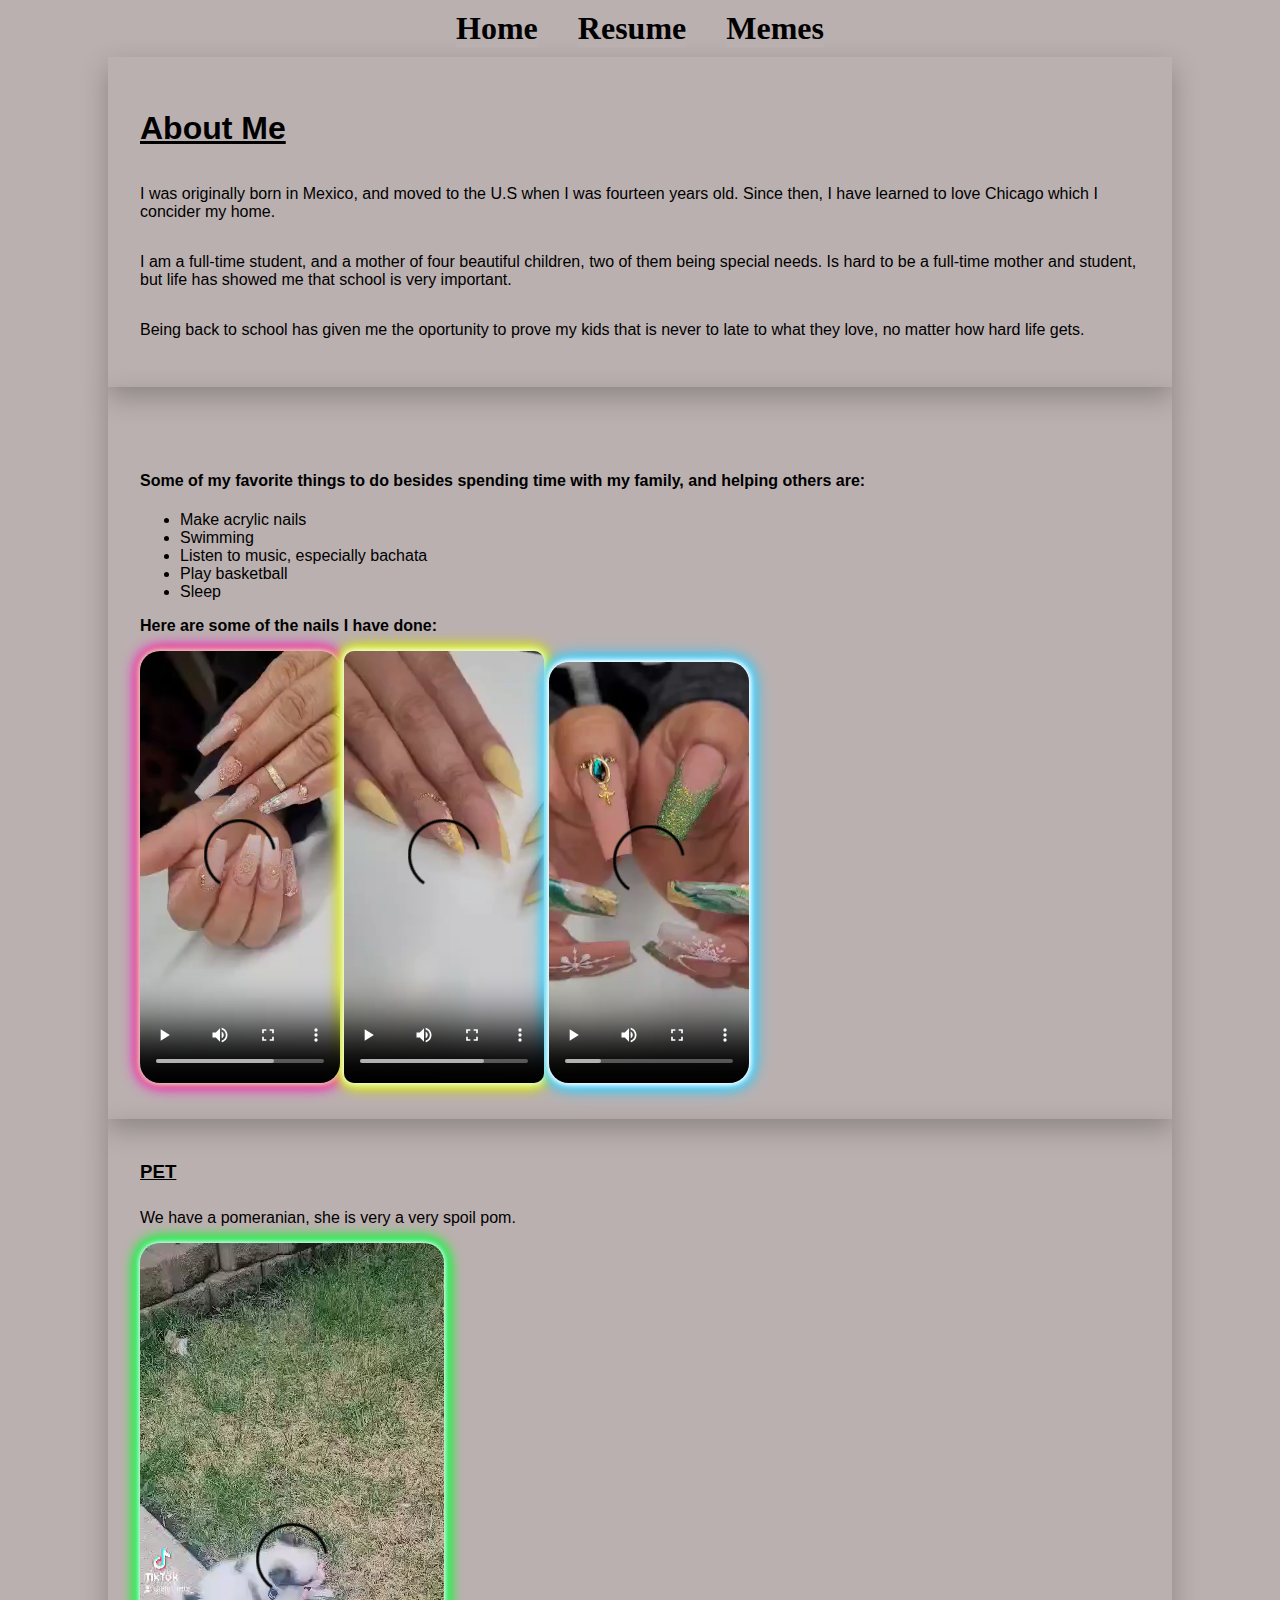
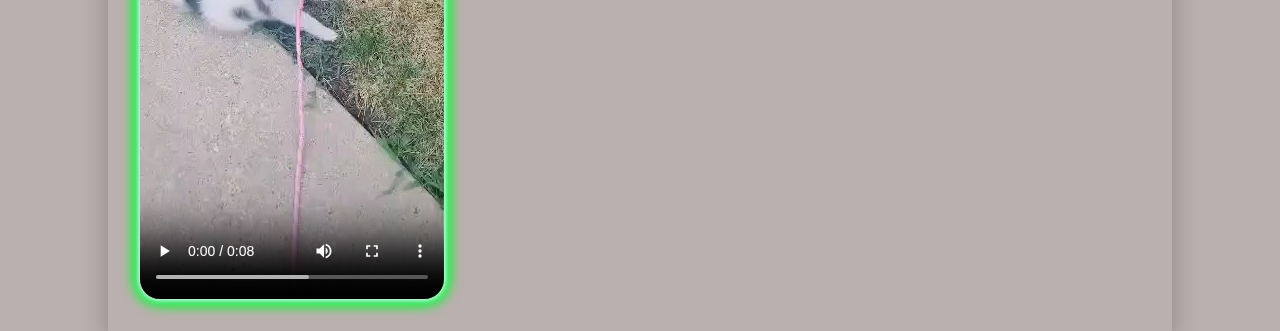
==== index.html @ 802b9800 "formating and adding css style for page1" ====
<!DOCTYPE html>
<html lang="en">
  <head>
    <meta charset="UTF-8">
    <title>project2</title>
    <link rel="stylesheet" href="css/style.css">
    <link rel="stylesheet" type="text/css" href="css/normalize.css">
    <link href="https://fonts.googleapis.com/css2?family=Crimson+Text&family=Dosis:wght@400;700&family=Fondamento&display=swap" rel="stylesheet">
  </head>
  <body>
    <header>
      <nav id="top-navbar">
        <div id="navbar-container">
          <ul>
            <li><a href="index.html">Home</a></li>
            <li><a href="resume.html">Resume</a></li>
            <li><a href="memes.html">Memes</a></li>
          </ul>
        </div>
      </nav>
    </header>
    <section>
      <div class="me-container">
        <h1><u>About Me</u></h1>
        <p>I was originally born in Mexico, and moved to the U.S when I was
          fourteen years old. Since then, I have learned to love Chicago which I
          concider my home.
        </p>
        <p>I am a full-time student, and a mother of four beautiful children, two
          of them being special needs. Is hard to be a full-time mother and
          student, but life has showed me that school is very important.
        </p>
        <p>Being back to school has given me the oportunity to prove my kids that
          is never to late to what they love, no matter how hard life gets.
        </p>
      </div>
      <div class="vid-container">
        <div class="text-container">
          <h4>Some of my favorite things to do besides spending time with my family, and helping others are:</h4>
          <ul>
            <li>Make acrylic nails</li>
            <li>Swimming</li>
            <li>Listen to music, especially bachata</li>
            <li>Play basketball</li>
            <li>Sleep</li>
          </ul>
          <p><strong>Here are some of the nails I have done:</strong></p>
        </div>
        <div class="video-container">
          <video controls class="glow-border1">
            <source src="media/marryme.mp4" type="video/mp4">
          </video>
          <video controls class="glow-border2">
            <source src="media/promise.mp4" type="video/mp4">
          </video>
          <video controls class="glow-border3">
            <source src="media/pensaba.mp4" type="video/mp4">
          </video>
        </div>
      </div>
    </section >
    <section>
      <div  class="pet-container">
        <h3><u>PET</u></h3>
        <p>We have a pomeranian, she is very a very spoil pom.</p>
        <video controls class="glow-border4">
          <source src="media/mimi.mp4" type="video/mp4">
        </video>
      </div>
    </section>
  </body>
</html>
---- css/style.css ----
/*All pages*/
@keyframes animate {
	33% {
		color: cyan;
	}
}
body {
  background: #bbb0b0;
}

h1, h2, h3, p{
  font-family: Arial, Helvetica, sans-serif;
}

h3{
  margin: 10px 0;
}

strong{
  font-weight: 900;
}
#top-navbar {
  font-family: 'Jazz LET, fantasy';
  font-size: 2em;
	font-weight: bolder;
  background-color: #bbb0b0;
  overflow: hidden;
  width: 100%;
}
#navbar-container {
  float: left;
  width: 100%;
  position: relative;
	color: black;
}
#top-navbar ul {
  list-style-type: none;
  margin: 0;
  padding: 0;
  position: relative;
  left: 50%;
  float: left;
}
#top-navbar ul li {
  float: left;
  position: relative;
  right: 50%;
  display: block;
}
#top-navbar ul li a{
  display: block;
  padding: 10px 20px;
  color: #000000;
  text-decoration: none;
}
#top-navbar ul li a{
  text-decoration: underline;
  text-decoration-color: #bbb0b0;
  text-decoration-thickness: 5px;
}
#top-navbar li a:hover{
	padding: 14px 16px;
	text-decoration-color: cyan;
	box-shadow: 5px 5px 10px 5px rgb(241, 161, 173) inset;
	margin-left: auto;
  margin-right: auto;
	animation-name: animate;
	animation-duration: 5s;
	animation-direction: alternate;
	animation-iteration-count: infinite;
}
/*1st page*/
.me-container {
  display: flex;
  justify-content: space-between;
  align-items: center;
  margin: 0 auto;
  max-width: 400px;
}
.me-container video {
  max-width: 20%;
  height: fit-content;
}
.me-container {
  display: grid;
  grid-area: auto;
  grid-column-gap: 10px;
  max-width: 1000px;
  margin: 0 auto;
  box-shadow: rgb(0 0 0 / 25%) 0px 10px 25px;
  width: 100%;
  padding: 2em;
  height: fit-content;
}
.glow-border1 {
	justify-content: space-between;
	animation: animate 20s linear infinite;
	border-radius: 20px;
	z-index: 140;
  box-shadow: 0 0 5px #e9c7dd, 0 0 7px #e8dce8, 0 0 9px #ee8337, 0 0 11px #f62525, 0 0 13px #ea5dec, 0 0 15px #b805ff, 0 0 17px #ff338b, 0 0 19px #f178d7;
}
.glow-border2 {
	justify-content: space-between;
	animation: animate 20s linear infinite;
	border-radius: 10px;
	z-index: 40;
  box-shadow: 0 0 5px #fff, 0 0 7px #e9f4a8, 0 0 9px #d4f34b, 0 0 11px #ccf572, 0 0 13px #f0ff4b, 0 0 15px #e0e31d, 0 0 17px #c1c419, 0 0 19px #c9d001;
}
.glow-border3 {
	justify-content: space-between;
	animation: animate 20s linear infinite;
	border-radius: 20px;
	z-index: 140;
  box-shadow: 0 0 5px #fff, 0 0 7px #fff, 0 0 9px #fff, 0 0 11px #33ccff, 0 0 25px #33ccff, 0 0 13px #33ccff, 0 0 15px #33ccff, 0 0 17px #33ccff;
}
.heading-container {
  position: absolute;
  top: 0;
  left: 0;
  width: 100%;
  text-align: center;
  z-index: 10;
  padding: 1em;
}
.vid-container video {
  max-width: 20%;
  height: fit-content;
}
.vid-container {
  position: relative;
  display: grid;
  grid-area: auto;
  grid-column-gap: 10px;
  max-width: 1000px;
  margin: 0 auto;
  box-shadow: rgb(0 0 0 / 25%) 0px 10px 25px;
  width: 100%;
  padding: 4em 2em 2em 2em;
  height: fit-content;
}

.video-container video:nth-child(1) {
  grid-column: 1 / span 1;
}

.video-container video:nth-child(2) {
  grid-column: 1 / span 1;
}

.video-container video:nth-child(3) {
  grid-column: 1 / span 1;
}
.glow-border4 {
	animation: animate 20s linear infinite;
	border-radius: 20px;
	z-index: 140;
  box-shadow: 0 0 5px #fff, 0 0 7px #a2f1ce, 0 0 9px #57f29f, 0 0 11px #1bd46b, 0 0 13px #1af63b, 0 0 15px #20f81c, 0 0 17px #1af625, 0 0 19px #01fc38;
}
.pet-container2 {
  display: flex;
  justify-content: space-between;
  align-items: center;
  margin: 0 auto;
  max-width: 400px;
}
.pet-container2 video {
  max-width: 20%;
  height: fit-content;
}
.pet-container {
  display: grid;
  grid-area: auto;
  grid-column-gap: 10px;
  max-width: 1000px;
  margin: 0 auto;
  box-shadow: rgb(0 0 0 / 25%) 0px 10px 25px;
  width: 100%;
  padding: 2em;
  height: fit-content;
}
.pet-container2 video:nth-child(3) {
  grid-column: 1 / span 1;
}


/*2nd page*/
.page2{
	margin: 0px;
	padding: 0px;
	background-image: radial-gradient(#c7c7c7) 25%, #c7c7c7 74%;
	height: 100vh;
	font-family: system-ui;
}
.clearfix{
	clear: both;
}
.main-page2{
	height: 1640px;
	width: 1050px;
	background-color: white;
	box-shadow: 5px 7px 15px 5px #b9b6b6;
	margin: 20px auto;
}
.top-section{
	background-color:#151b29;
	text-align: center;
	padding: 20px;
}
.profile{
	width: 150px;
	border-radius: 50%;
}
.p1{
	color: white;
	font-size: 40px;
	font-weight: bold;
	margin: 0px;
	margin-top: 10px;
}
.p1 span{
	font-weight: 100;
	color: #c7c7c7;
}
.p2{
	font-size: 20px;
	color: #c7c7c7;
	margin: 0px;
	margin-top: 10px;
}
.col-div-4{
	width: 35%;
	float: right;

}
.col-div-8{
	width: 62%;
	float: right;
}
.line{
	border-right: 1px solid #c7c7c7;
  height: 1280px;
  width: 2%;
  margin-top: 30px;
  float:right;
}
.content-box{
	padding: 20px;
}
.head{
	font-size: 20px;
	text-transform: uppercase;
	font-weight: 600;
}
.p3{
	color: #7b7b7b;
	margin-bottom: -5px;
}
.fa{
	color: #151b29;
}
.box{
	margin-right: -20px;
	    margin-bottom: 0px;
}
.box li{
	padding: 5px;
}
.box li span{
	color: #7b7b7b;
}
.p4{
	font-size: 14px;
	color: #7b7b7b;
}
/*3rd page*/
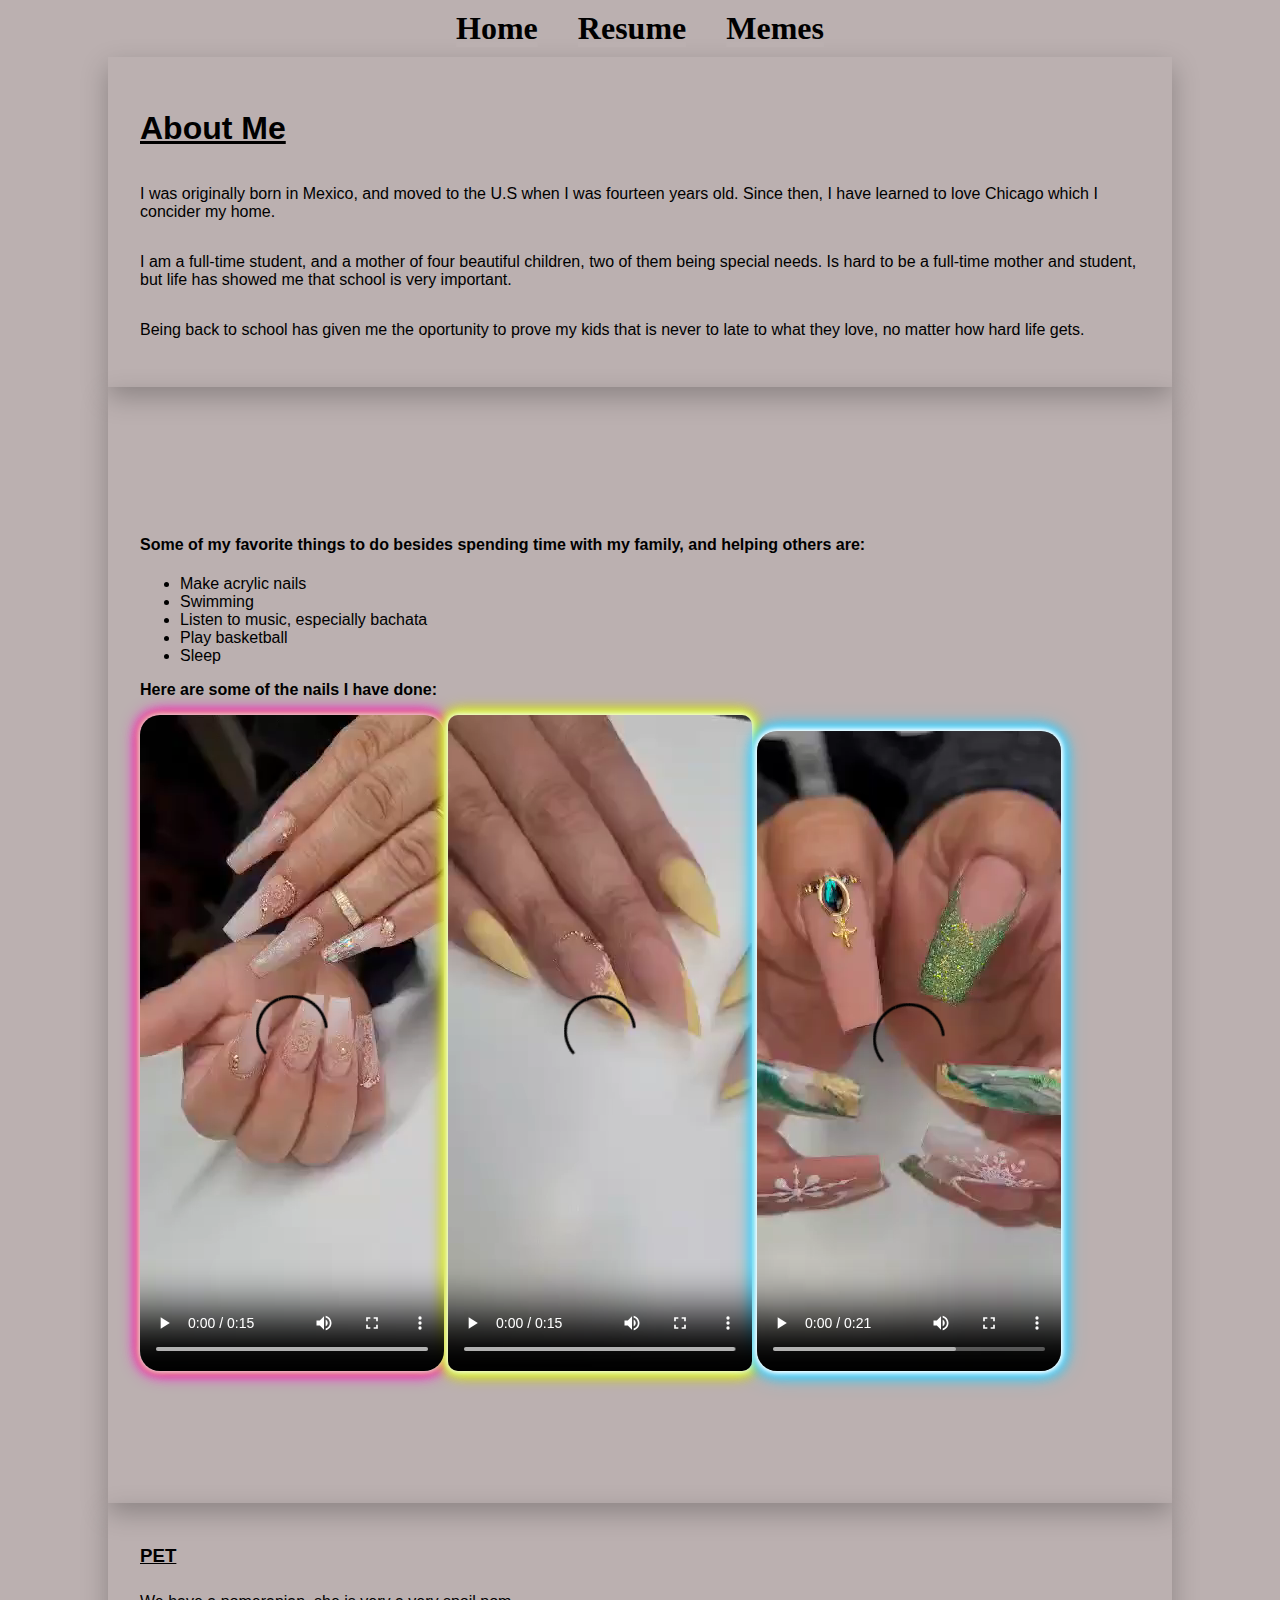
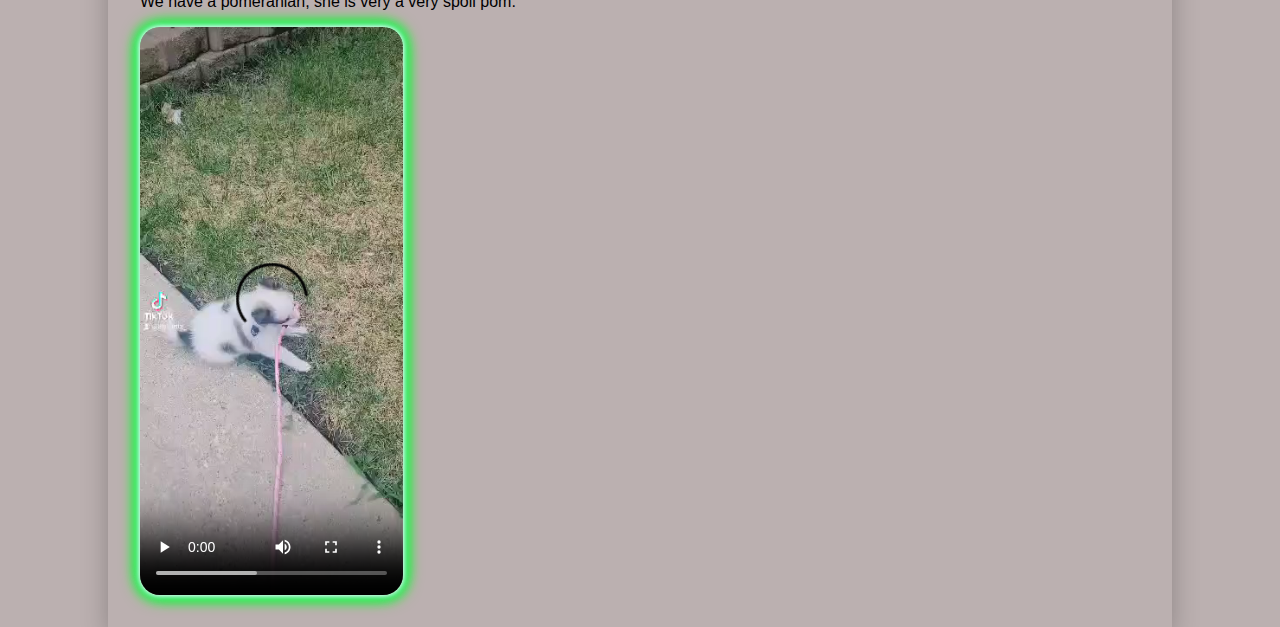
==== commit 595078a9: "adding style for page 1 and 2" ====
--- a/index.html
+++ b/index.html
@@ -35,7 +35,7 @@
         </p>
       </div>
       <div class="vid-container">
-        <div class="text-container">
+        <div class="p">
           <h4>Some of my favorite things to do besides spending time with my family, and helping others are:</h4>
           <ul>
             <li>Make acrylic nails</li>
@@ -48,15 +48,16 @@
         </div>
         <div class="video-container">
           <video controls class="glow-border1">
-            <source src="media/marryme.mp4" type="video/mp4">
+              <source src="media/marryme.mp4" type="video/mp4">
           </video>
           <video controls class="glow-border2">
-            <source src="media/promise.mp4" type="video/mp4">
+              <source src="media/promise.mp4" type="video/mp4">
           </video>
           <video controls class="glow-border3">
             <source src="media/pensaba.mp4" type="video/mp4">
-          </video>
         </div>
+        </video>
+      </div>
       </div>
     </section >
     <section>
--- a/css/style.css
+++ b/css/style.css
@@ -72,7 +72,7 @@
 /*1st page*/
 .me-container {
   display: flex;
-  justify-content: space-between;
+  justify-content: center;
   align-items: center;
   margin: 0 auto;
   max-width: 400px;
@@ -113,16 +113,7 @@
 	z-index: 140;
   box-shadow: 0 0 5px #fff, 0 0 7px #fff, 0 0 9px #fff, 0 0 11px #33ccff, 0 0 25px #33ccff, 0 0 13px #33ccff, 0 0 15px #33ccff, 0 0 17px #33ccff;
 }
-.heading-container {
-  position: absolute;
-  top: 0;
-  left: 0;
-  width: 100%;
-  text-align: center;
-  z-index: 10;
-  padding: 1em;
-}
-.vid-container video {
+.vid-container > video {
   max-width: 20%;
   height: fit-content;
 }
@@ -135,20 +126,12 @@
   margin: 0 auto;
   box-shadow: rgb(0 0 0 / 25%) 0px 10px 25px;
   width: 100%;
-  padding: 4em 2em 2em 2em;
-  height: fit-content;
-}
-
-.video-container video:nth-child(1) {
-  grid-column: 1 / span 1;
-}
-
-.video-container video:nth-child(2) {
-  grid-column: 1 / span 1;
-}
-
-.video-container video:nth-child(3) {
-  grid-column: 1 / span 1;
+  padding: 8em 2em 8em 2em;
+  height: fit-content;
+}
+.vid-container > article {
+  border: 1px solid #ccc;
+  box-shadow: 2px 2px 6px 0px  rgba(0,0,0,3.3);
 }
 .glow-border4 {
 	animation: animate 20s linear infinite;
@@ -156,15 +139,15 @@
 	z-index: 140;
   box-shadow: 0 0 5px #fff, 0 0 7px #a2f1ce, 0 0 9px #57f29f, 0 0 11px #1bd46b, 0 0 13px #1af63b, 0 0 15px #20f81c, 0 0 17px #1af625, 0 0 19px #01fc38;
 }
-.pet-container2 {
+.pet-container {
   display: flex;
   justify-content: space-between;
   align-items: center;
   margin: 0 auto;
   max-width: 400px;
 }
-.pet-container2 video {
-  max-width: 20%;
+.pet-container video {
+  max-width: 70%;
   height: fit-content;
 }
 .pet-container {
@@ -178,11 +161,9 @@
   padding: 2em;
   height: fit-content;
 }
-.pet-container2 video:nth-child(3) {
+.pet-container video:nth-child(3) {
   grid-column: 1 / span 1;
 }
-
-
 /*2nd page*/
 .page2{
 	margin: 0px;
@@ -260,7 +241,7 @@
 }
 .box{
 	margin-right: -20px;
-	    margin-bottom: 0px;
+	margin-bottom: 0px;
 }
 .box li{
 	padding: 5px;
@@ -273,3 +254,42 @@
 	color: #7b7b7b;
 }
 /*3rd page*/
+.intro{
+  display:  block;
+  justify-content: center;
+  text-align: center;
+  font-family: 'Lexend Deca', sans-serif;
+  font-size: 2.0vw; 
+  text-shadow: 2px 2px 4px rgba(236, 121, 238, 0.75);
+}
+.container {
+  display: grid;
+  grid-template-columns: 1fr 1fr 1fr;
+  grid-gap: 10px;
+  align-items: stretch;
+  background-color: #ffcccf;
+  width: 90%;
+  margin: 0 auto;
+ font-family: 'Viga', sans-serif; 
+}
+.container > article {
+  border: 1px solid #fa6fbb;
+  box-shadow: 2px 2px 6px 0px  rgba(0,0,0,3.3);
+}
+.h3 {
+  padding: 10px;
+  margin: 0 -5px;
+  justify-content: center;
+  text-align: center;
+}
+.h3 > article img{
+  max-width: 100%;
+}
+.h3 > img:hover{
+  transform: scale(1.1);
+}
+.h3 .p {
+  padding: 0 20px 20px;
+  border-right: 5px solid black;
+  border-left: 5px solid black;
+}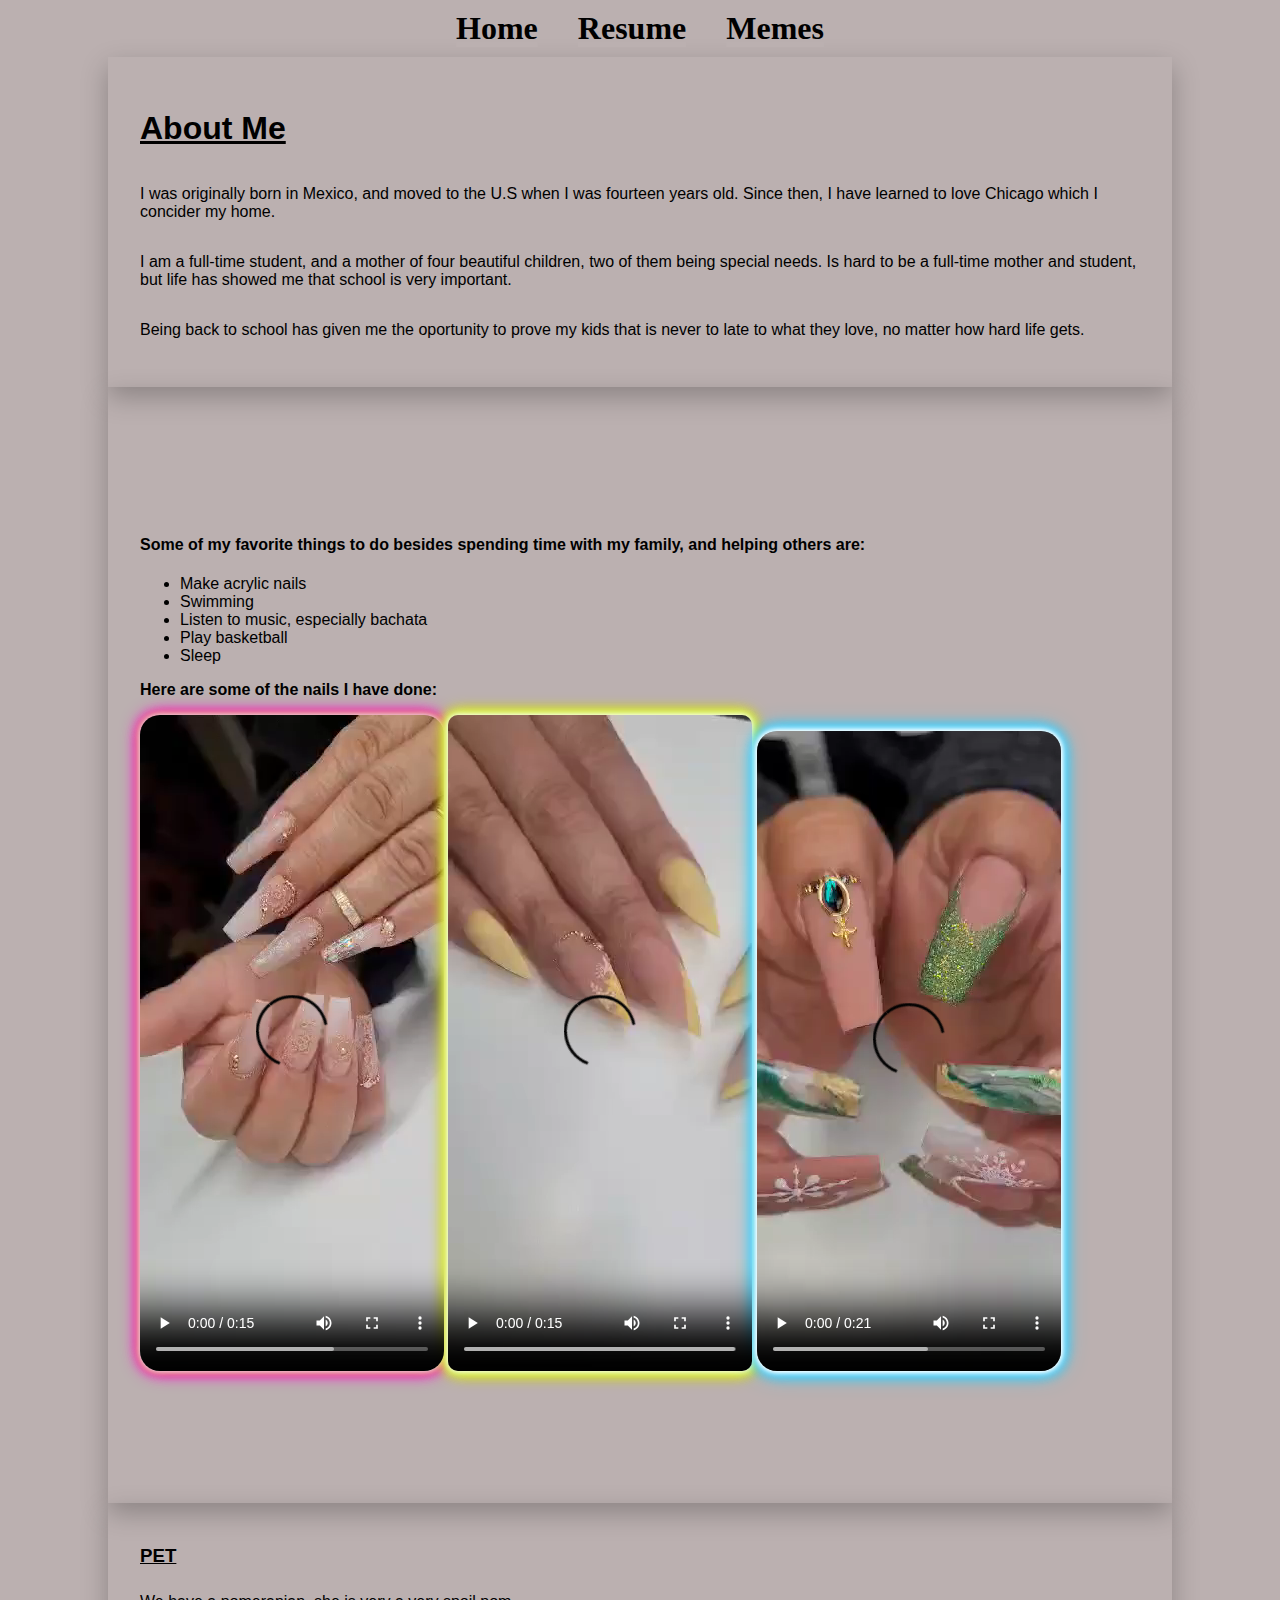
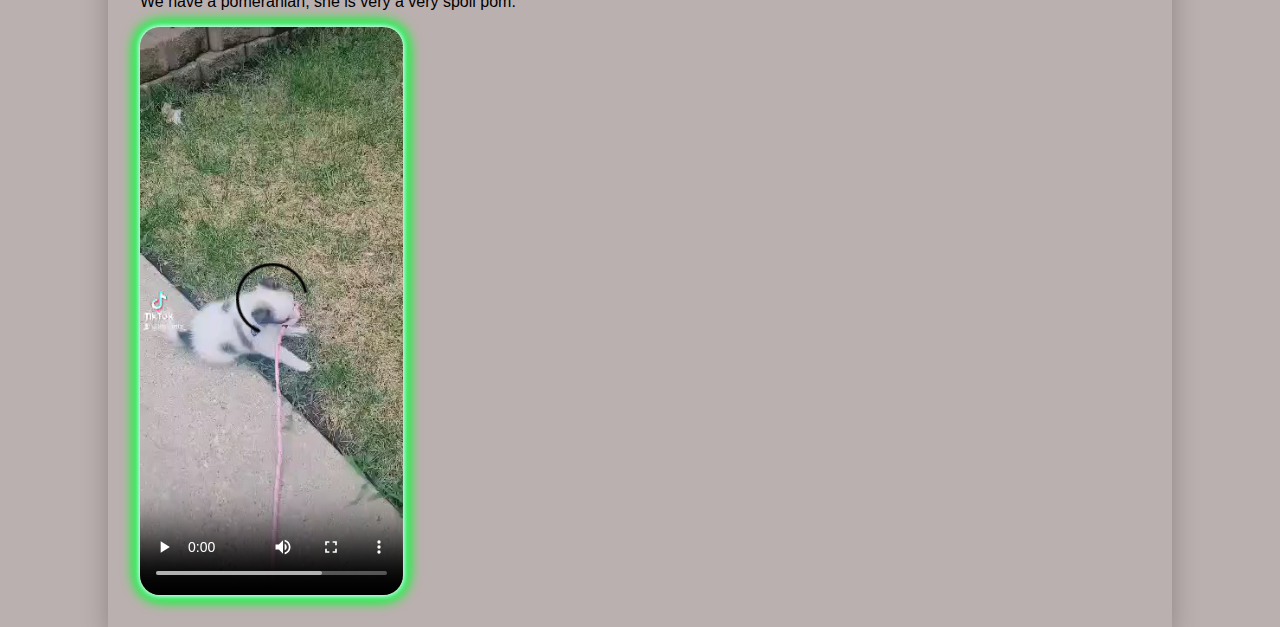
==== commit d585e42c: "formating index" ====
--- a/index.html
+++ b/index.html
@@ -48,10 +48,10 @@
         </div>
         <div class="video-container">
           <video controls class="glow-border1">
-              <source src="media/marryme.mp4" type="video/mp4">
+            <source src="media/marryme.mp4" type="video/mp4">
           </video>
           <video controls class="glow-border2">
-              <source src="media/promise.mp4" type="video/mp4">
+            <source src="media/promise.mp4" type="video/mp4">
           </video>
           <video controls class="glow-border3">
             <source src="media/pensaba.mp4" type="video/mp4">
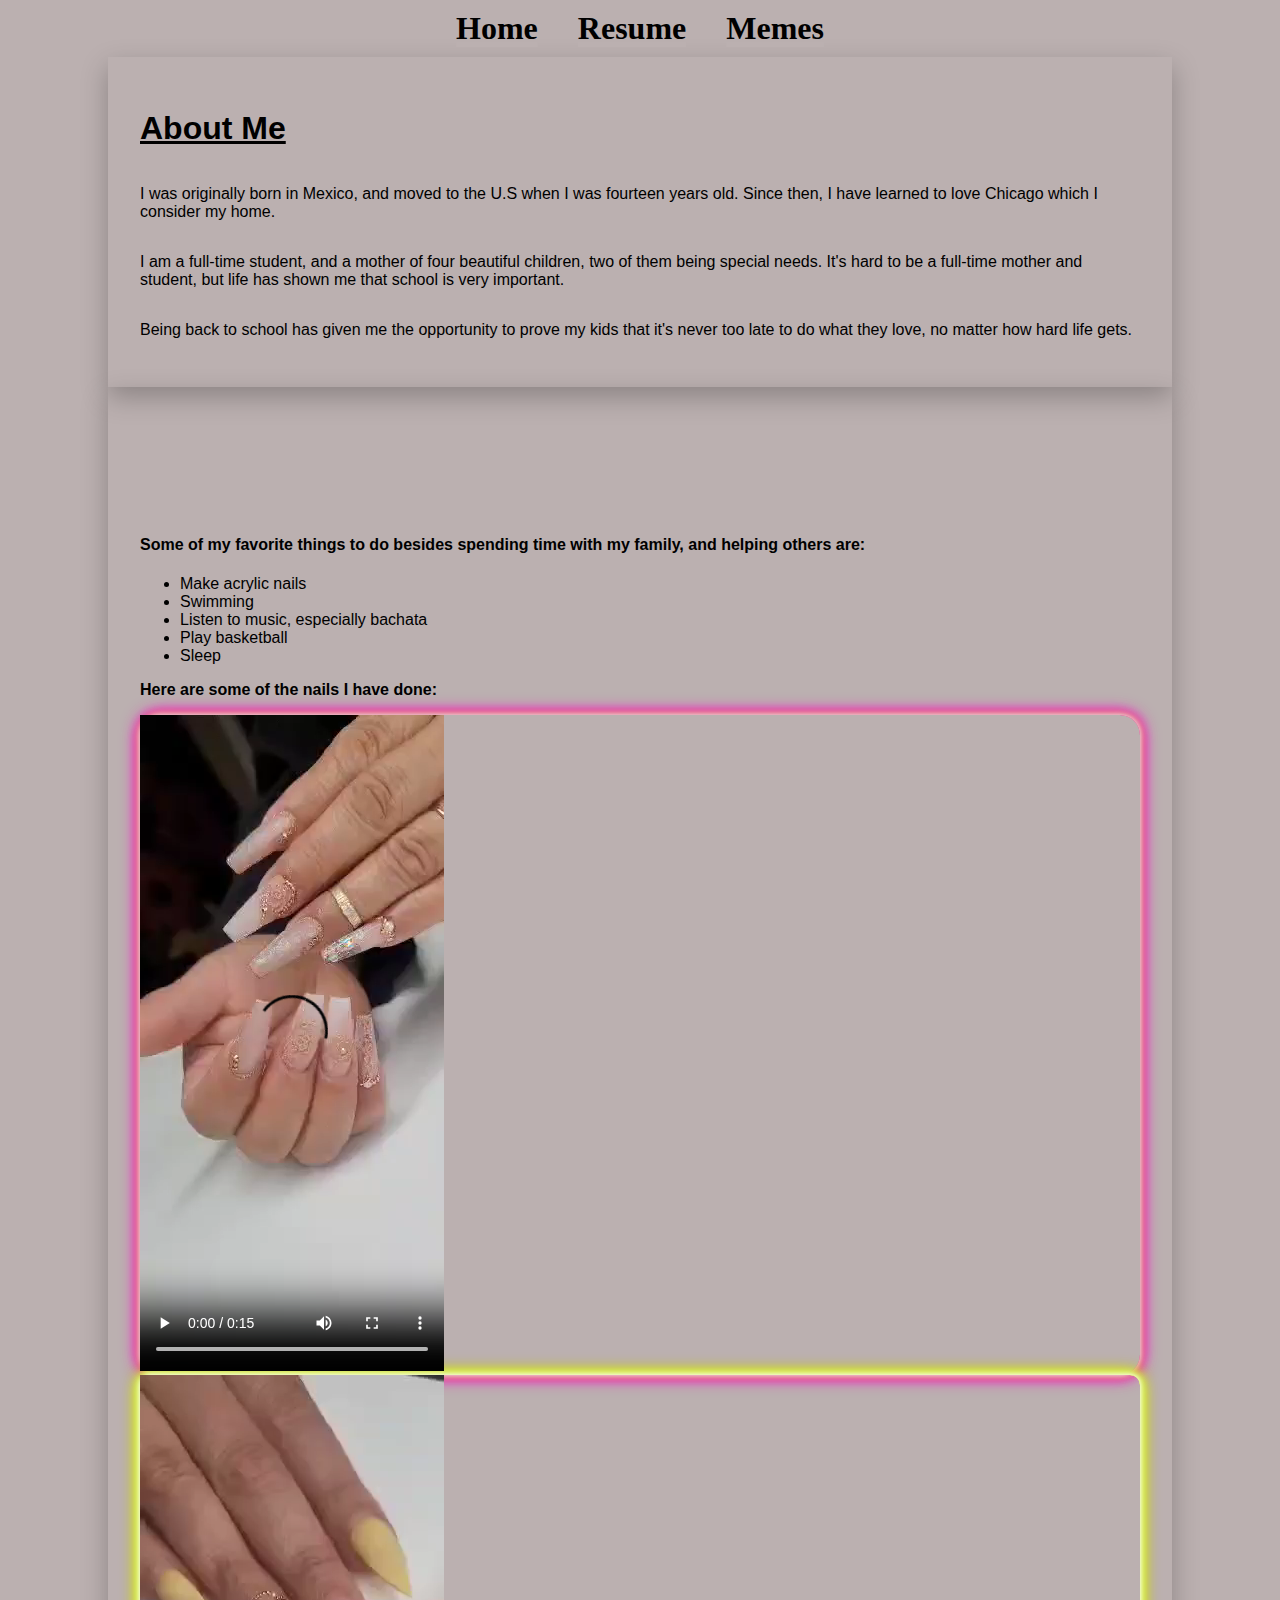
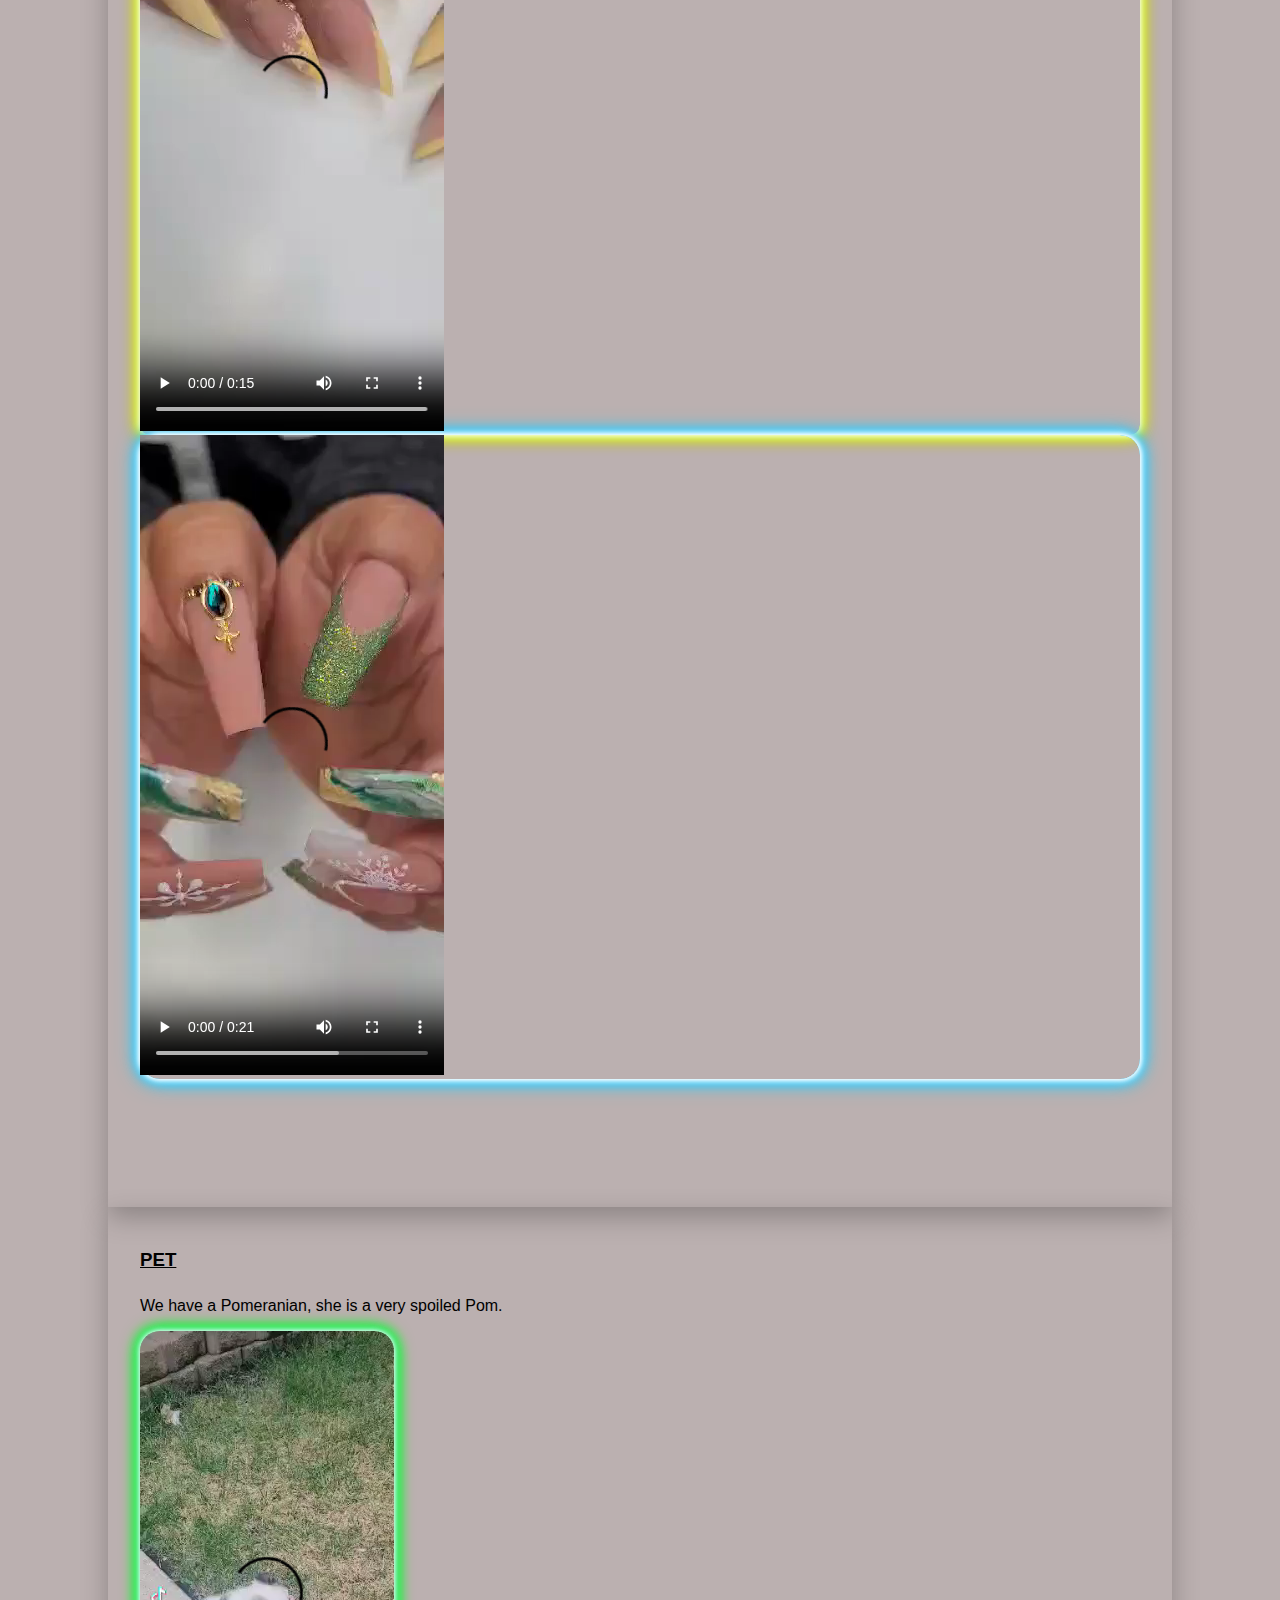
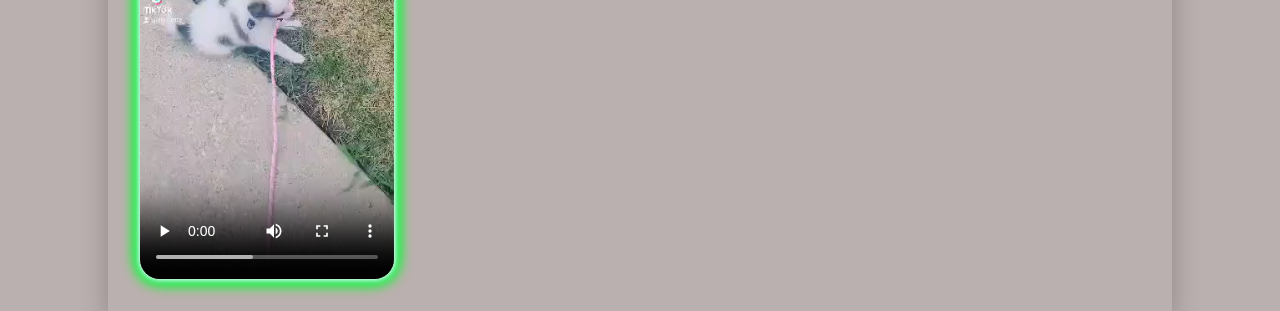
==== commit 5ec37868: "removing extra tag" ====
--- a/index.html
+++ b/index.html
@@ -22,17 +22,9 @@
     <section>
       <div class="me-container">
         <h1><u>About Me</u></h1>
-        <p>I was originally born in Mexico, and moved to the U.S when I was
-          fourteen years old. Since then, I have learned to love Chicago which I
-          concider my home.
-        </p>
-        <p>I am a full-time student, and a mother of four beautiful children, two
-          of them being special needs. Is hard to be a full-time mother and
-          student, but life has showed me that school is very important.
-        </p>
-        <p>Being back to school has given me the oportunity to prove my kids that
-          is never to late to what they love, no matter how hard life gets.
-        </p>
+        <p>I was originally born in Mexico, and moved to the U.S when I was fourteen years old. Since then, I have learned to love Chicago which I consider my home.</p>
+        <p>I am a full-time student, and a mother of four beautiful children, two of them being special needs. It's hard to be a full-time mother and student, but life has shown me that school is very important.</p>
+        <p>Being back to school has given me the opportunity to prove my kids that it's never too late to do what they love, no matter how hard life gets.</p>
       </div>
       <div class="vid-container">
         <div class="p">
@@ -47,23 +39,28 @@
           <p><strong>Here are some of the nails I have done:</strong></p>
         </div>
         <div class="video-container">
-          <video controls class="glow-border1">
-            <source src="media/marryme.mp4" type="video/mp4">
-          </video>
-          <video controls class="glow-border2">
-            <source src="media/promise.mp4" type="video/mp4">
-          </video>
-          <video controls class="glow-border3">
-            <source src="media/pensaba.mp4" type="video/mp4">
+          <div class="glow-border1">
+            <video controls>
+              <source src="media/marryme.mp4" type="video/mp4">
+            </video>
+          </div>
+          <div class="glow-border2">
+            <video controls>
+              <source src="media/promise.mp4" type="video/mp4">
+            </video>
+          </div>
+          <div class="glow-border3">
+            <video controls>
+              <source src="media/pensaba.mp4" type="video/mp4">
+            </video>
+          </div>
         </div>
-        </video>
       </div>
-      </div>
-    </section >
+    </section>
     <section>
-      <div  class="pet-container">
+      <div class="pet-container">
         <h3><u>PET</u></h3>
-        <p>We have a pomeranian, she is very a very spoil pom.</p>
+        <p>We have a Pomeranian, she is a very spoiled Pom.</p>
         <video controls class="glow-border4">
           <source src="media/mimi.mp4" type="video/mp4">
         </video>
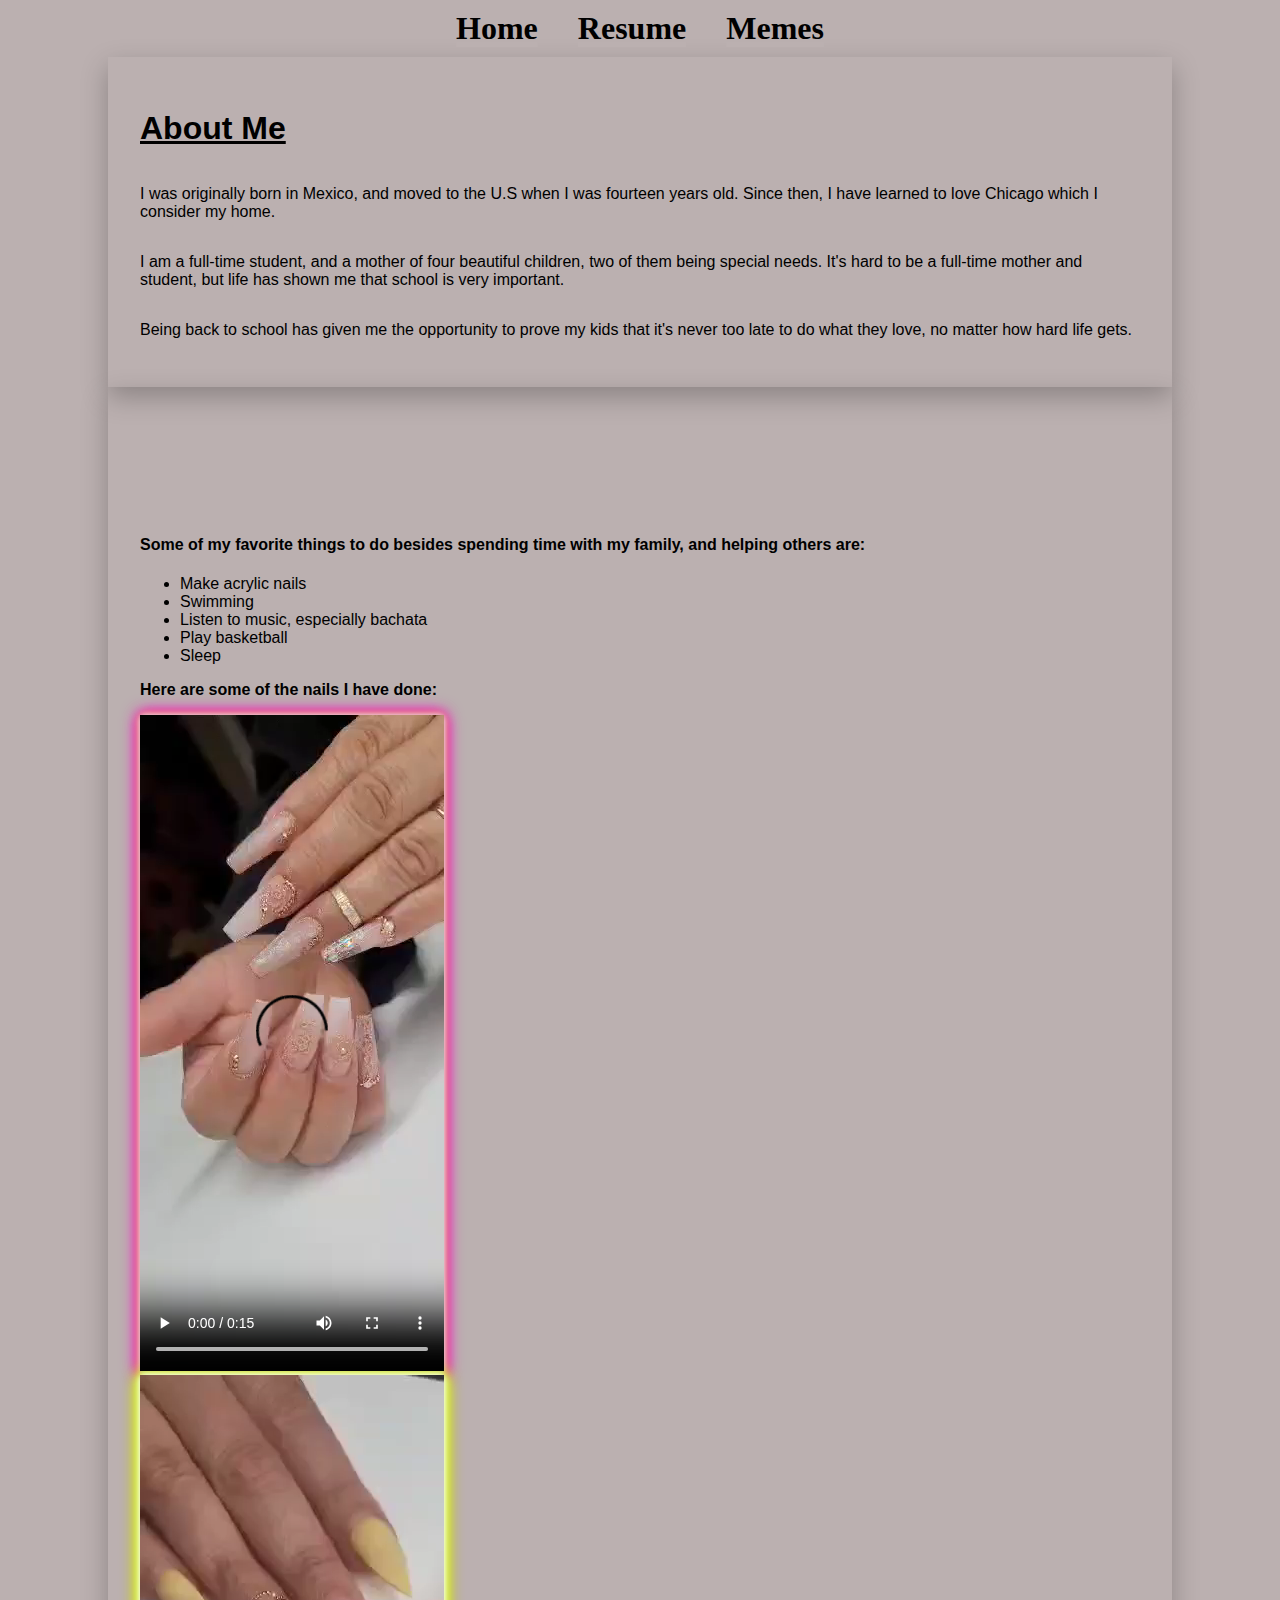
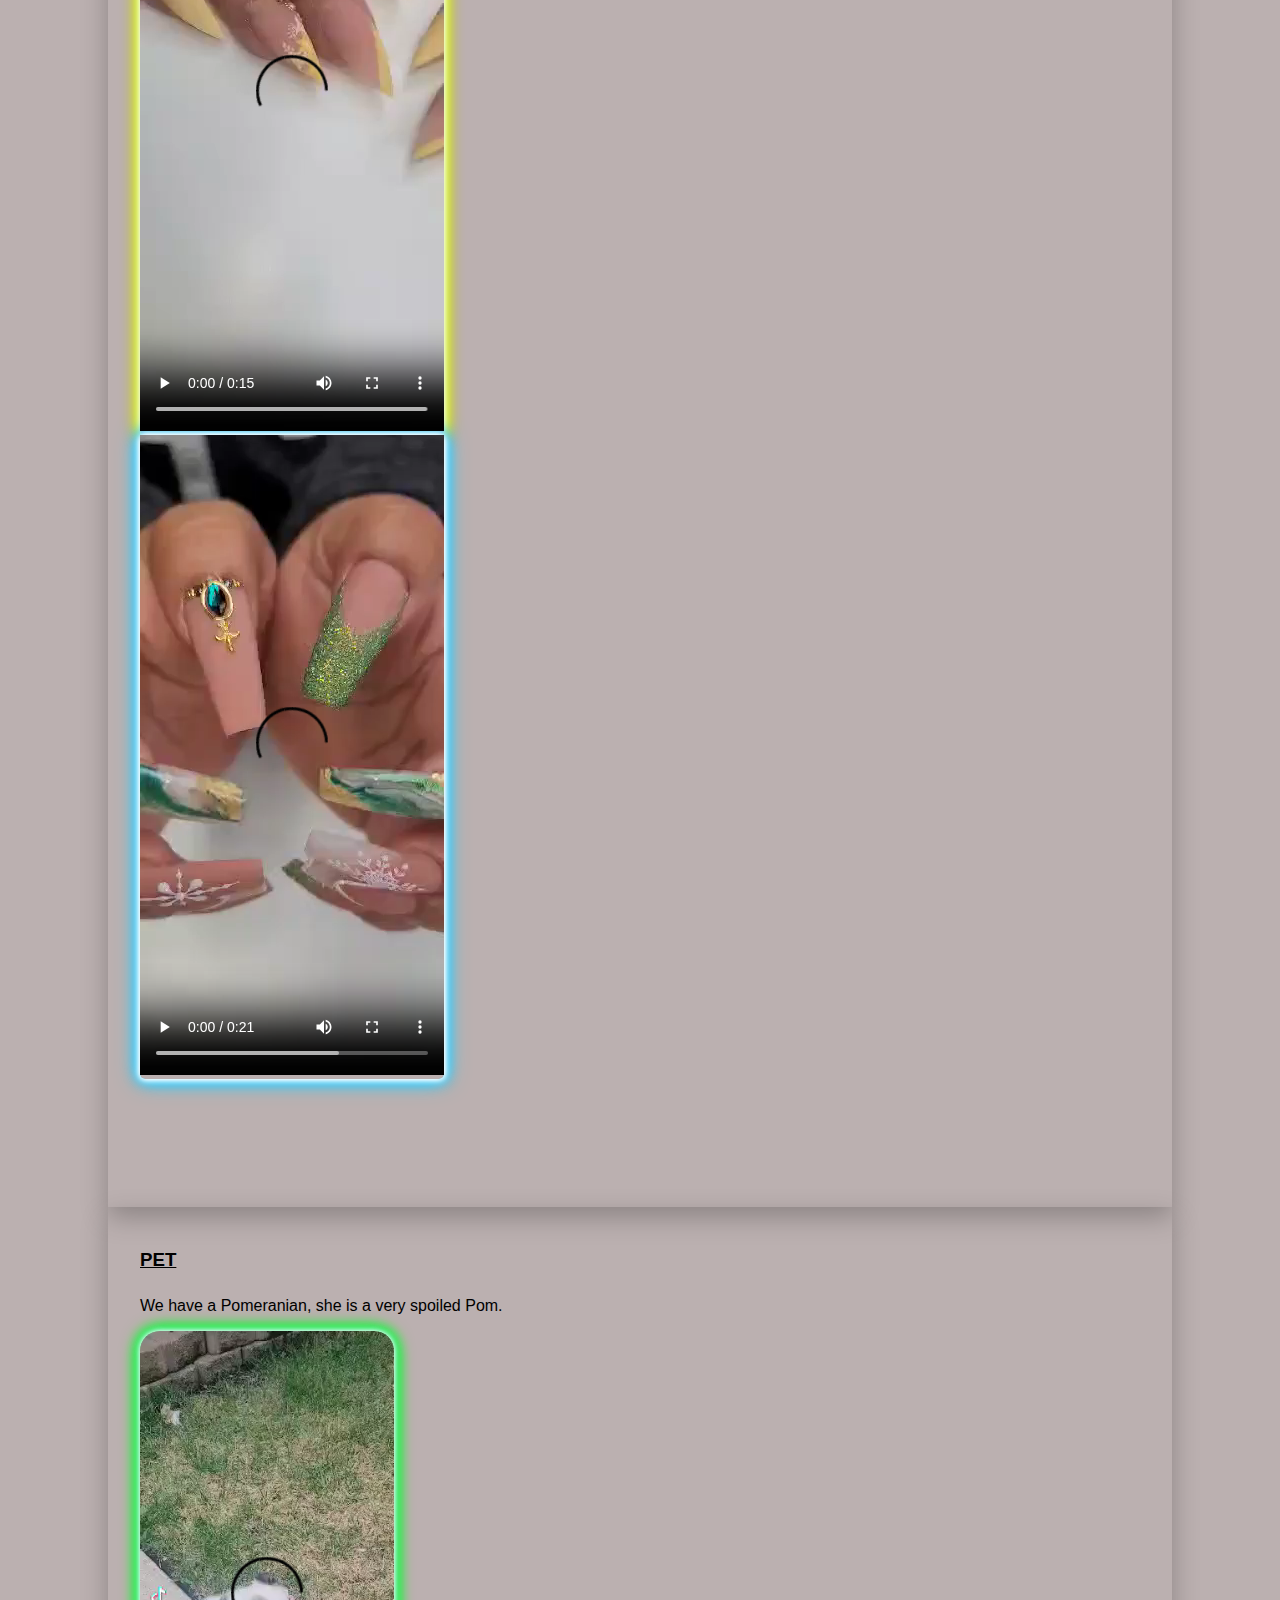
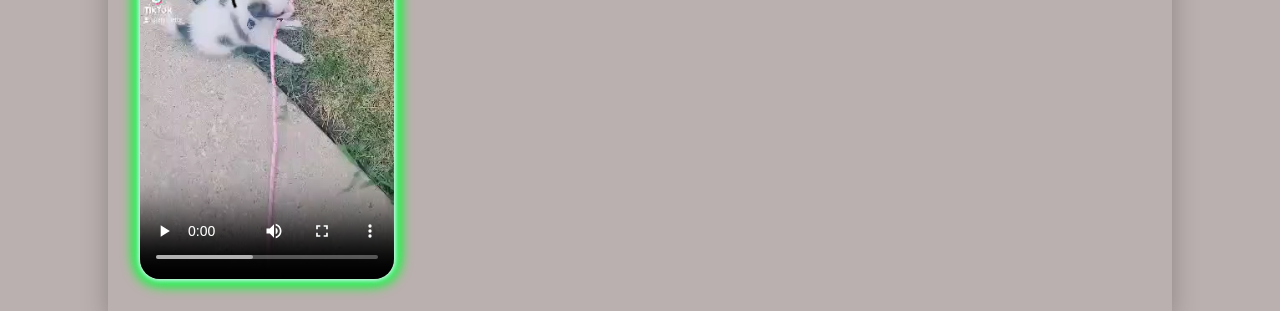
==== commit 7522d460: "formating and adding classes" ====
--- a/index.html
+++ b/index.html
@@ -39,20 +39,26 @@
           <p><strong>Here are some of the nails I have done:</strong></p>
         </div>
         <div class="video-container">
-          <div class="glow-border1">
-            <video controls>
-              <source src="media/marryme.mp4" type="video/mp4">
+          <div class="left">
+            <div class="glow-border1">
+              <video controls>
+                <source src="media/marryme.mp4" type="video/mp4">
+            </div>
             </video>
           </div>
-          <div class="glow-border2">
-            <video controls>
-              <source src="media/promise.mp4" type="video/mp4">
+          <div class="center">
+            <div class="glow-border2">
+              <video controls>
+                <source src="media/promise.mp4" type="video/mp4">
+            </div>
             </video>
           </div>
-          <div class="glow-border3">
-            <video controls>
-              <source src="media/pensaba.mp4" type="video/mp4">
-            </video>
+          <div class="right">
+            <div class="glow-border3">
+              <video controls>
+                <source src="media/pensaba.mp4" type="video/mp4">
+              </video>
+            </div>
           </div>
         </div>
       </div>
--- a/css/style.css
+++ b/css/style.css
@@ -93,23 +93,26 @@
   height: fit-content;
 }
 .glow-border1 {
-	justify-content: space-between;
-	animation: animate 20s linear infinite;
-	border-radius: 20px;
+  width: fit-content;
+	justify-content: left;
+	animation: animate 20s linear infinite;
+	border-radius: 5px;
 	z-index: 140;
   box-shadow: 0 0 5px #e9c7dd, 0 0 7px #e8dce8, 0 0 9px #ee8337, 0 0 11px #f62525, 0 0 13px #ea5dec, 0 0 15px #b805ff, 0 0 17px #ff338b, 0 0 19px #f178d7;
 }
 .glow-border2 {
+  width: fit-content;
 	justify-content: space-between;
 	animation: animate 20s linear infinite;
-	border-radius: 10px;
+	border-radius: 5px;
 	z-index: 40;
   box-shadow: 0 0 5px #fff, 0 0 7px #e9f4a8, 0 0 9px #d4f34b, 0 0 11px #ccf572, 0 0 13px #f0ff4b, 0 0 15px #e0e31d, 0 0 17px #c1c419, 0 0 19px #c9d001;
 }
 .glow-border3 {
+  width: fit-content;
 	justify-content: space-between;
 	animation: animate 20s linear infinite;
-	border-radius: 20px;
+	border-radius: 5px;
 	z-index: 140;
   box-shadow: 0 0 5px #fff, 0 0 7px #fff, 0 0 9px #fff, 0 0 11px #33ccff, 0 0 25px #33ccff, 0 0 13px #33ccff, 0 0 15px #33ccff, 0 0 17px #33ccff;
 }
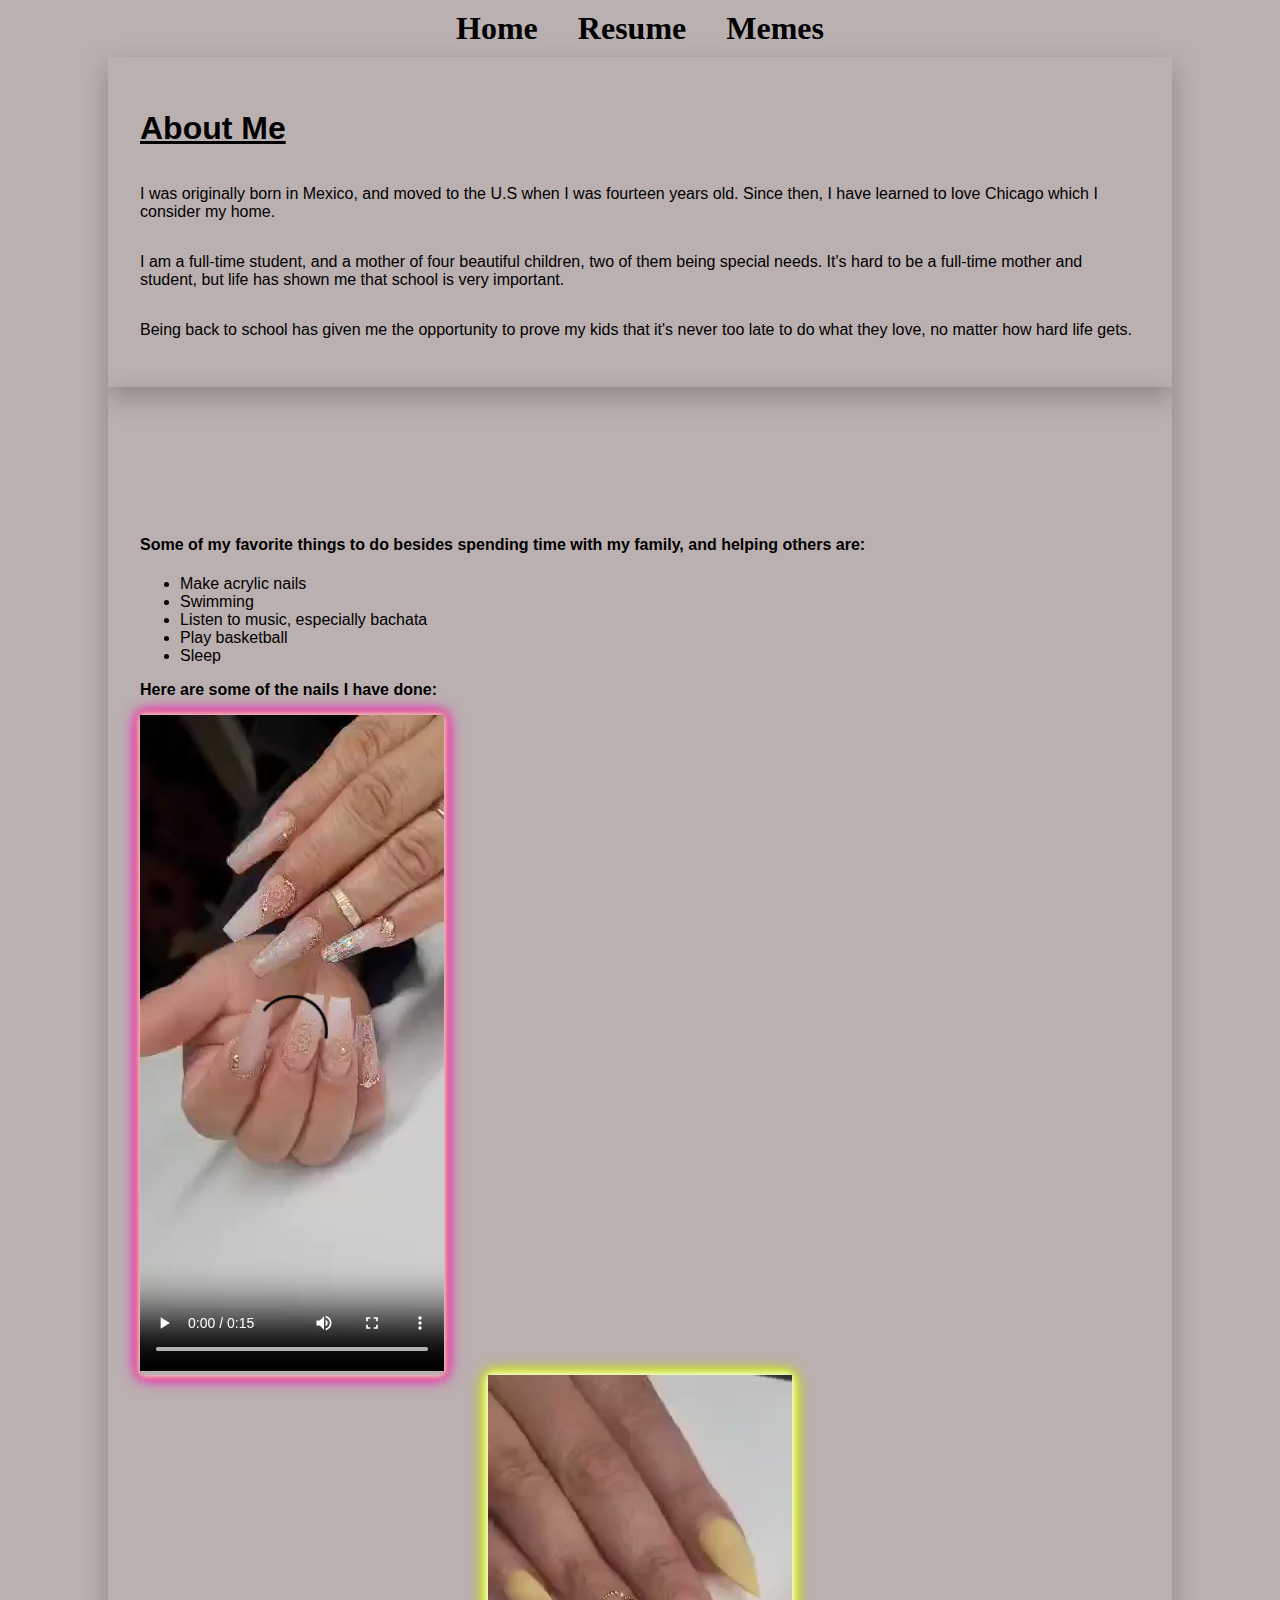
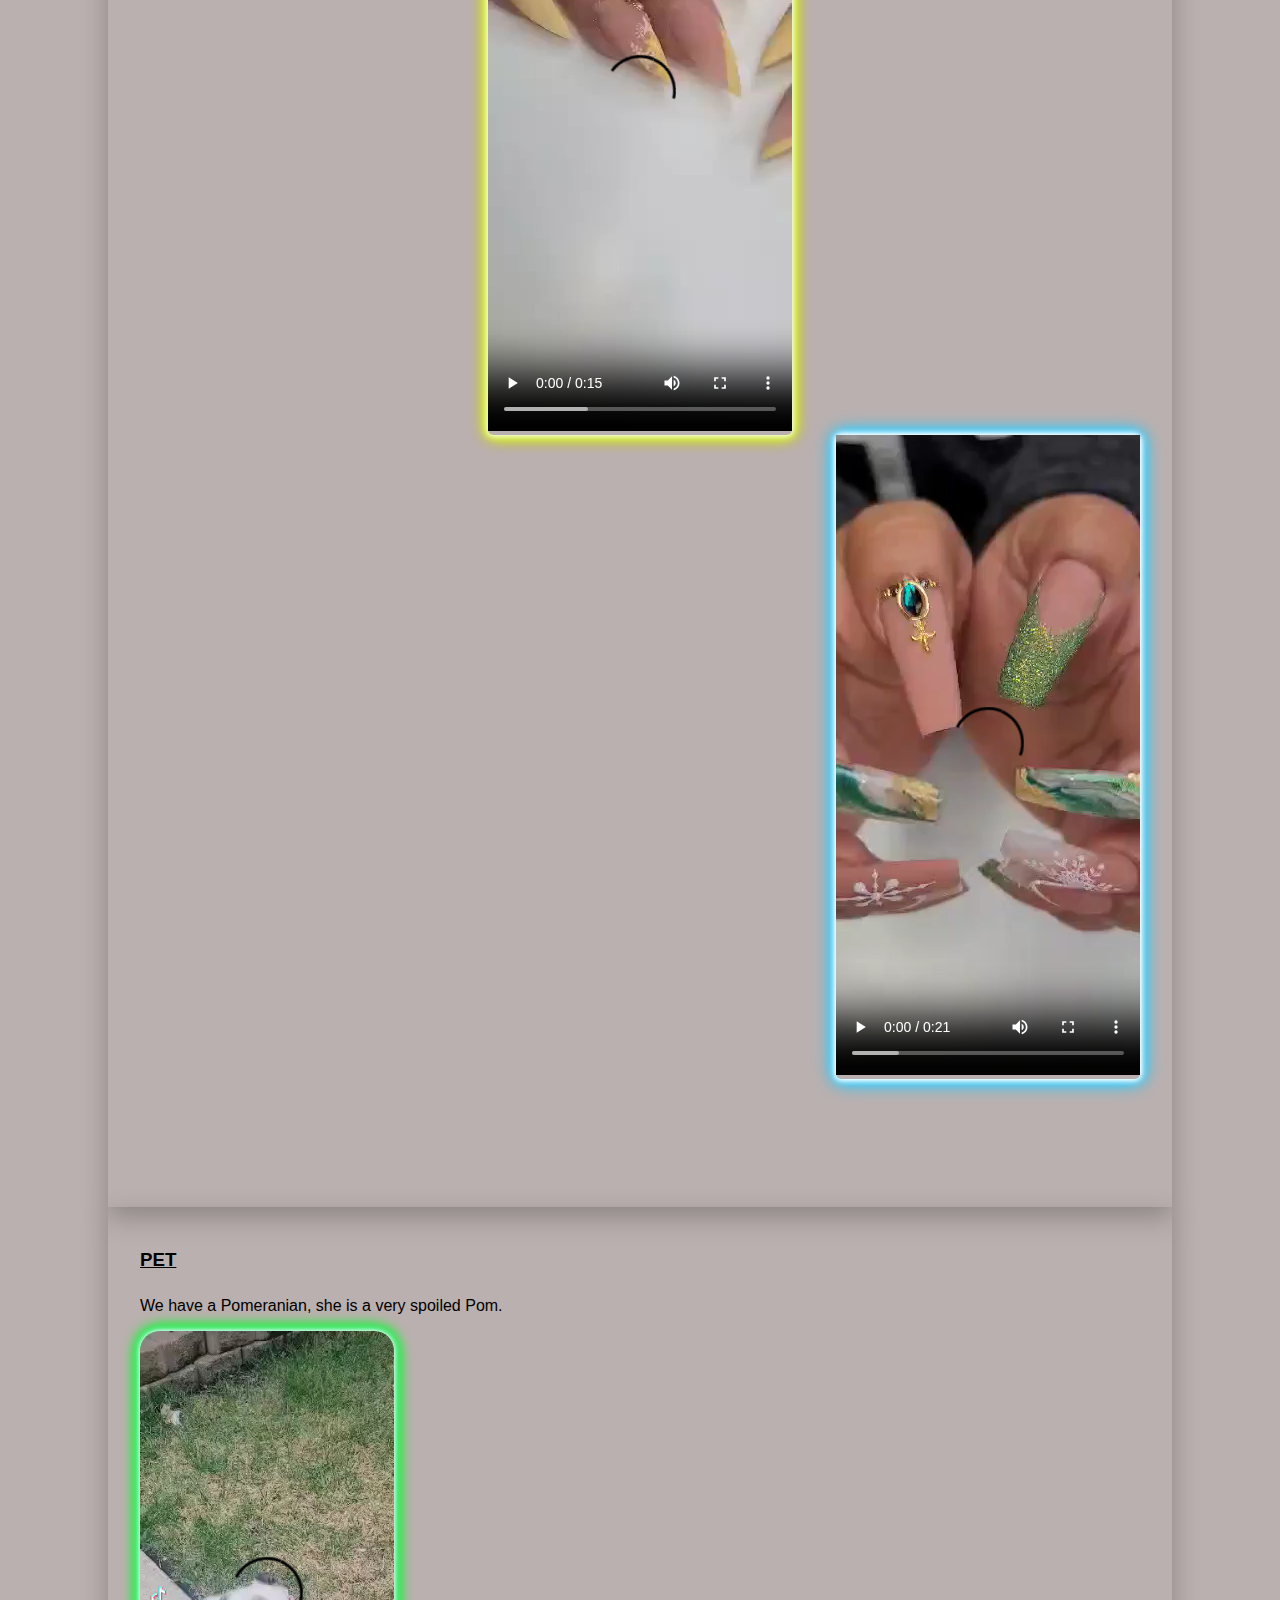
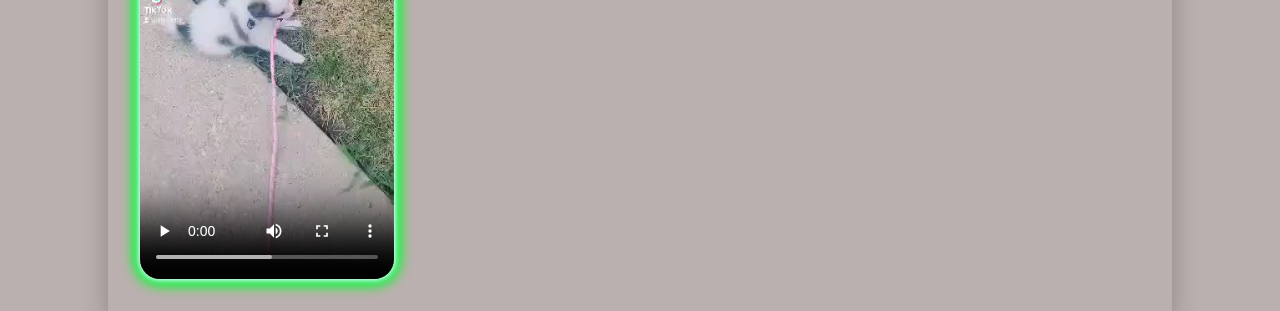
==== commit 5984eb86: "closing video lines 46 and 53" ====
--- a/index.html
+++ b/index.html
@@ -43,15 +43,15 @@
             <div class="glow-border1">
               <video controls>
                 <source src="media/marryme.mp4" type="video/mp4">
+              </video>
             </div>
-            </video>
           </div>
           <div class="center">
             <div class="glow-border2">
               <video controls>
                 <source src="media/promise.mp4" type="video/mp4">
+              </video>
             </div>
-            </video>
           </div>
           <div class="right">
             <div class="glow-border3">
--- a/css/style.css
+++ b/css/style.css
@@ -116,6 +116,24 @@
 	z-index: 140;
   box-shadow: 0 0 5px #fff, 0 0 7px #fff, 0 0 9px #fff, 0 0 11px #33ccff, 0 0 25px #33ccff, 0 0 13px #33ccff, 0 0 15px #33ccff, 0 0 17px #33ccff;
 }
+.left{
+  display: flex;
+  flex-direction: row;
+  justify-content: left;
+  align-items: flex-end;
+}
+.center{
+  display: flex;
+  flex-direction: row;
+  justify-content: center;
+  align-items: flex-end;
+}
+.right{
+  display: flex;
+  flex-direction: row;
+  justify-content: right;
+  align-items: flex-end;
+}
 .vid-container > video {
   max-width: 20%;
   height: fit-content;
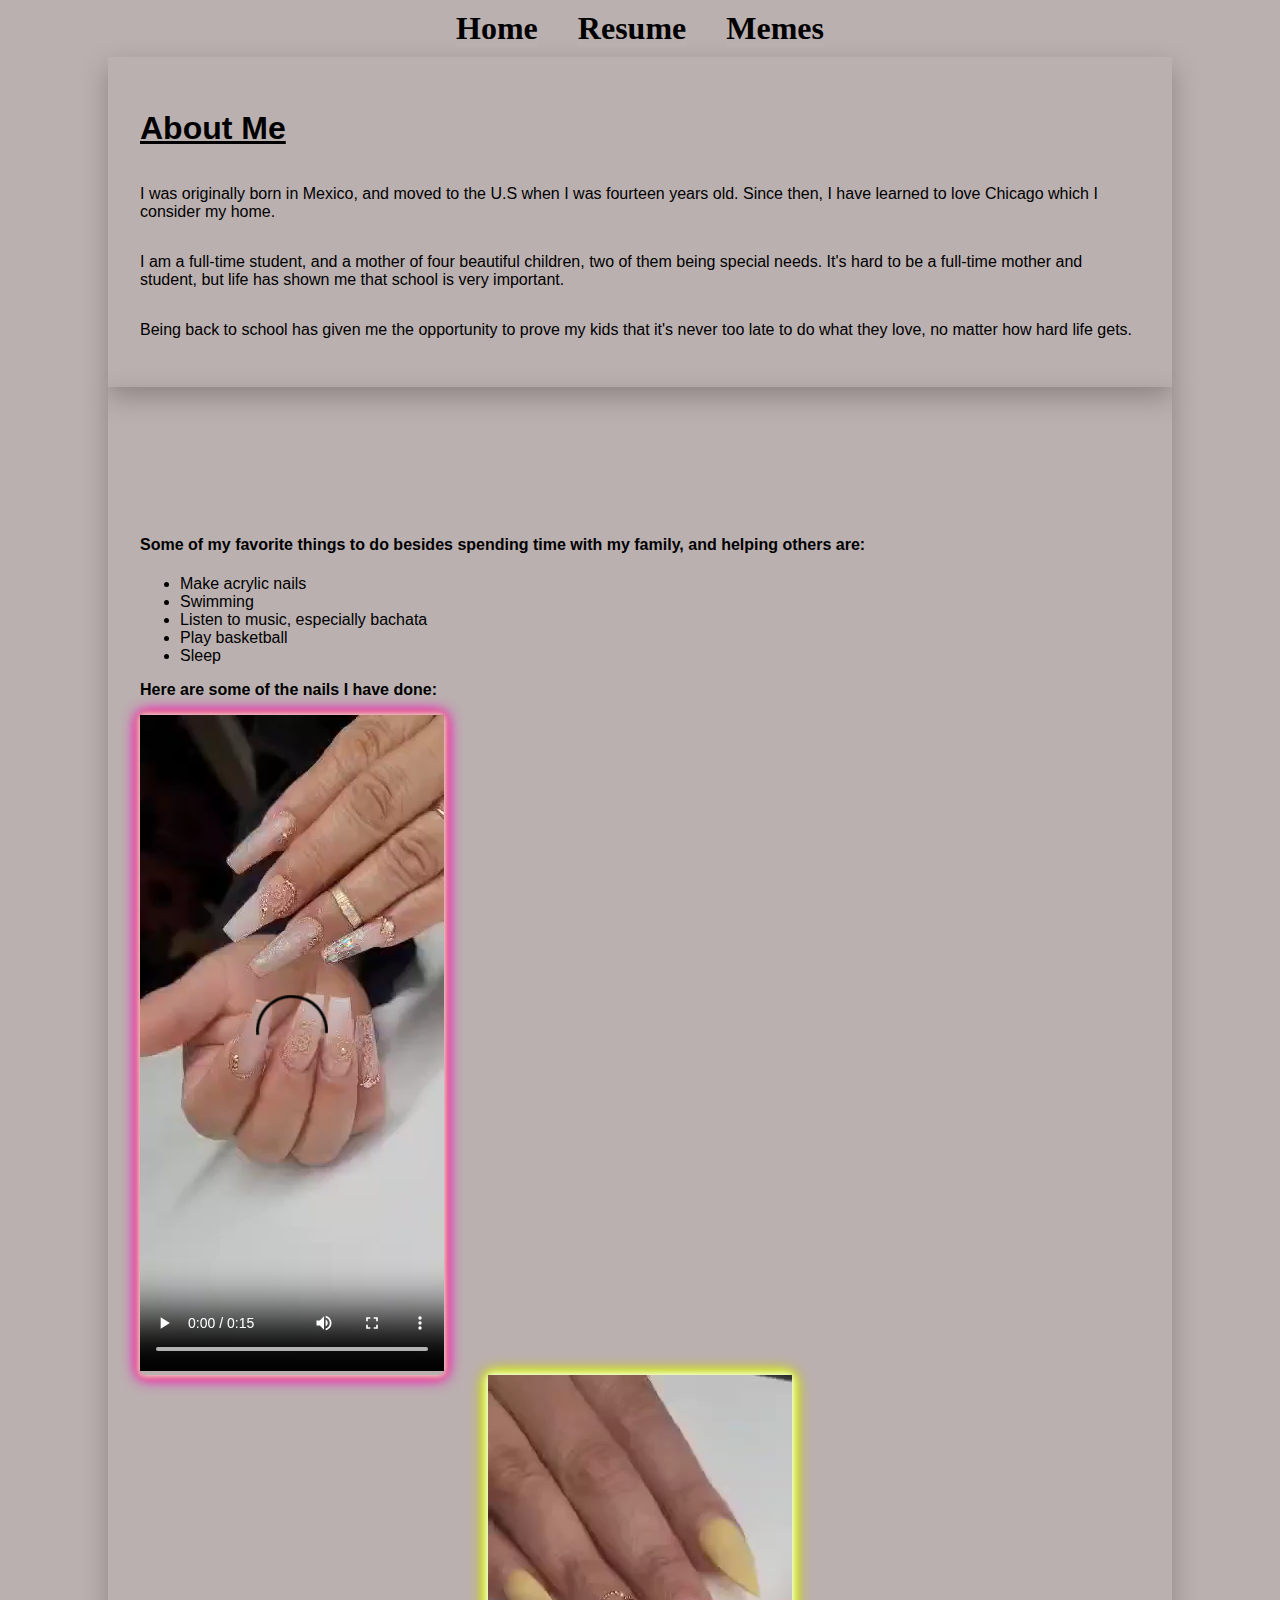
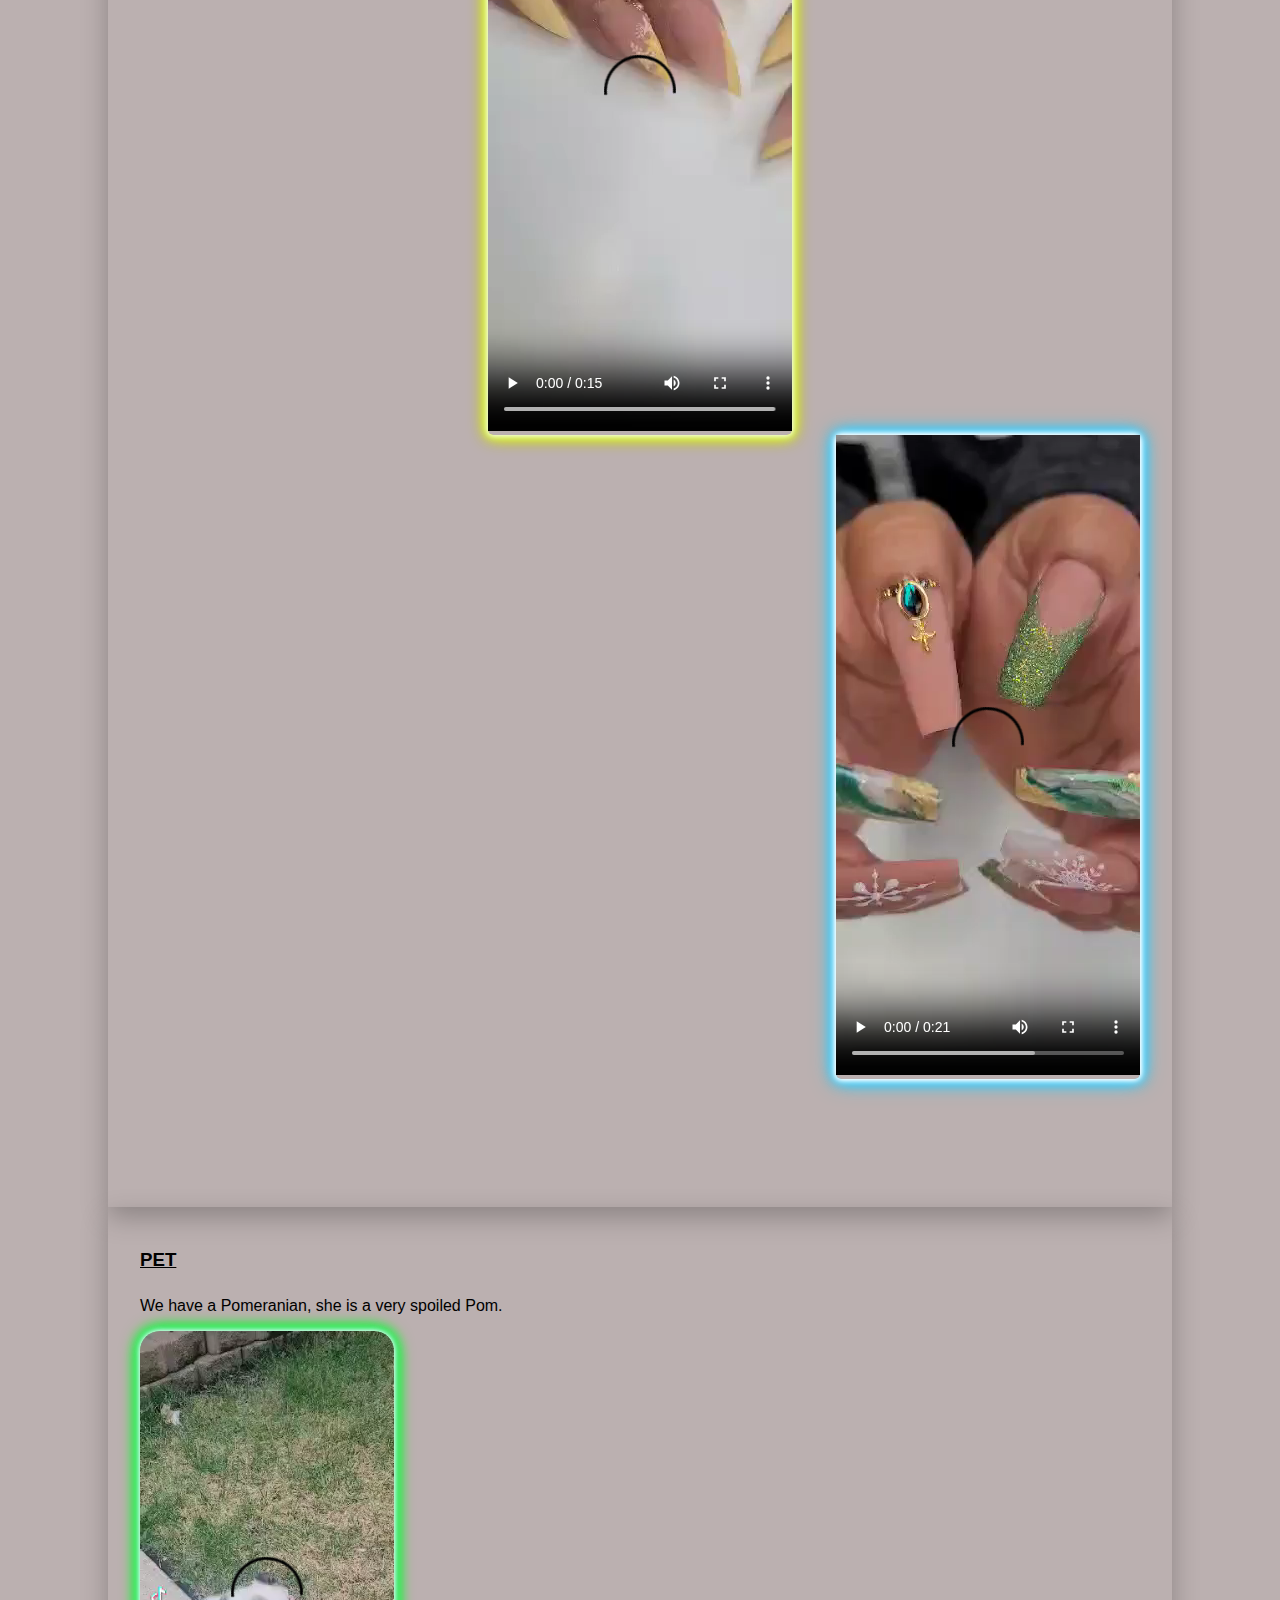
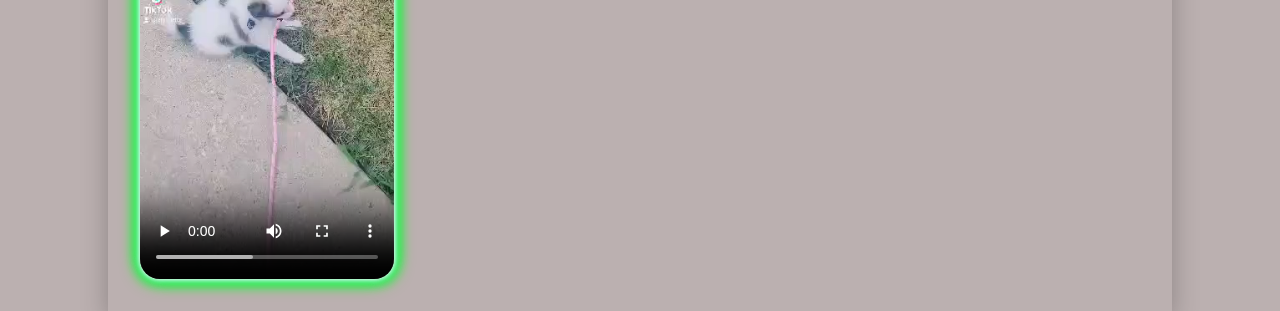
==== commit 61b3fa07: "changes to shado-box" ====
--- a/index.html
+++ b/index.html
@@ -5,7 +5,7 @@
     <title>project2</title>
     <link rel="stylesheet" href="css/style.css">
     <link rel="stylesheet" type="text/css" href="css/normalize.css">
-    <link href="https://fonts.googleapis.com/css2?family=Crimson+Text&family=Dosis:wght@400;700&family=Fondamento&display=swap" rel="stylesheet">
+    <link rel="stylesheet" href="https://cdnjs.cloudflare.com/ajax/libs/font-awesome/4.7.0/css/font-awesome.min.css">
   </head>
   <body>
     <header>
--- a/css/style.css
+++ b/css/style.css
@@ -152,7 +152,7 @@
 }
 .vid-container > article {
   border: 1px solid #ccc;
-  box-shadow: 2px 2px 6px 0px  rgba(0,0,0,3.3);
+  box-shadow: 2px 2px 6px 0px  rgba(0,0,0,0.33);
 }
 .glow-border4 {
 	animation: animate 20s linear infinite;
@@ -295,7 +295,7 @@
 }
 .container > article {
   border: 1px solid #fa6fbb;
-  box-shadow: 2px 2px 6px 0px  rgba(0,0,0,3.3);
+  box-shadow: 2px 2px 6px 0px  rgba(0,0,0,0.33);
 }
 .h3 {
   padding: 10px;
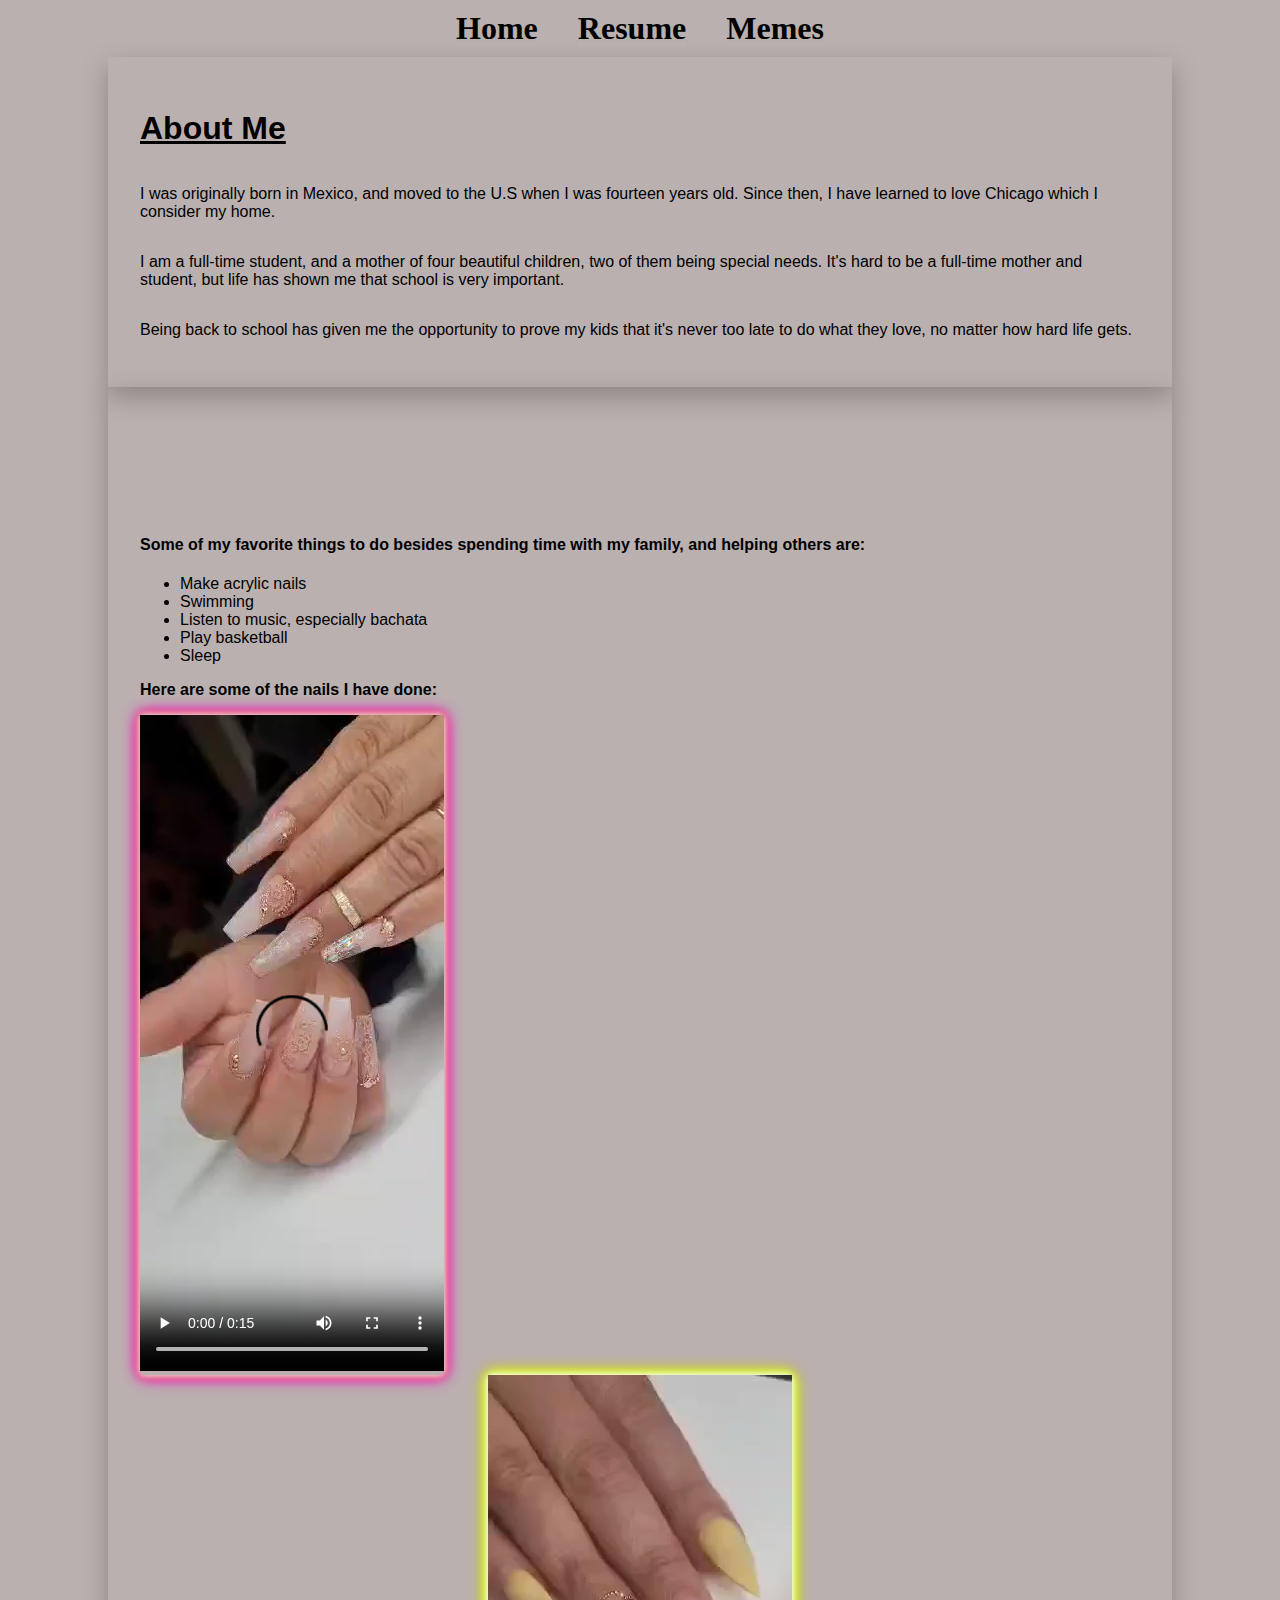
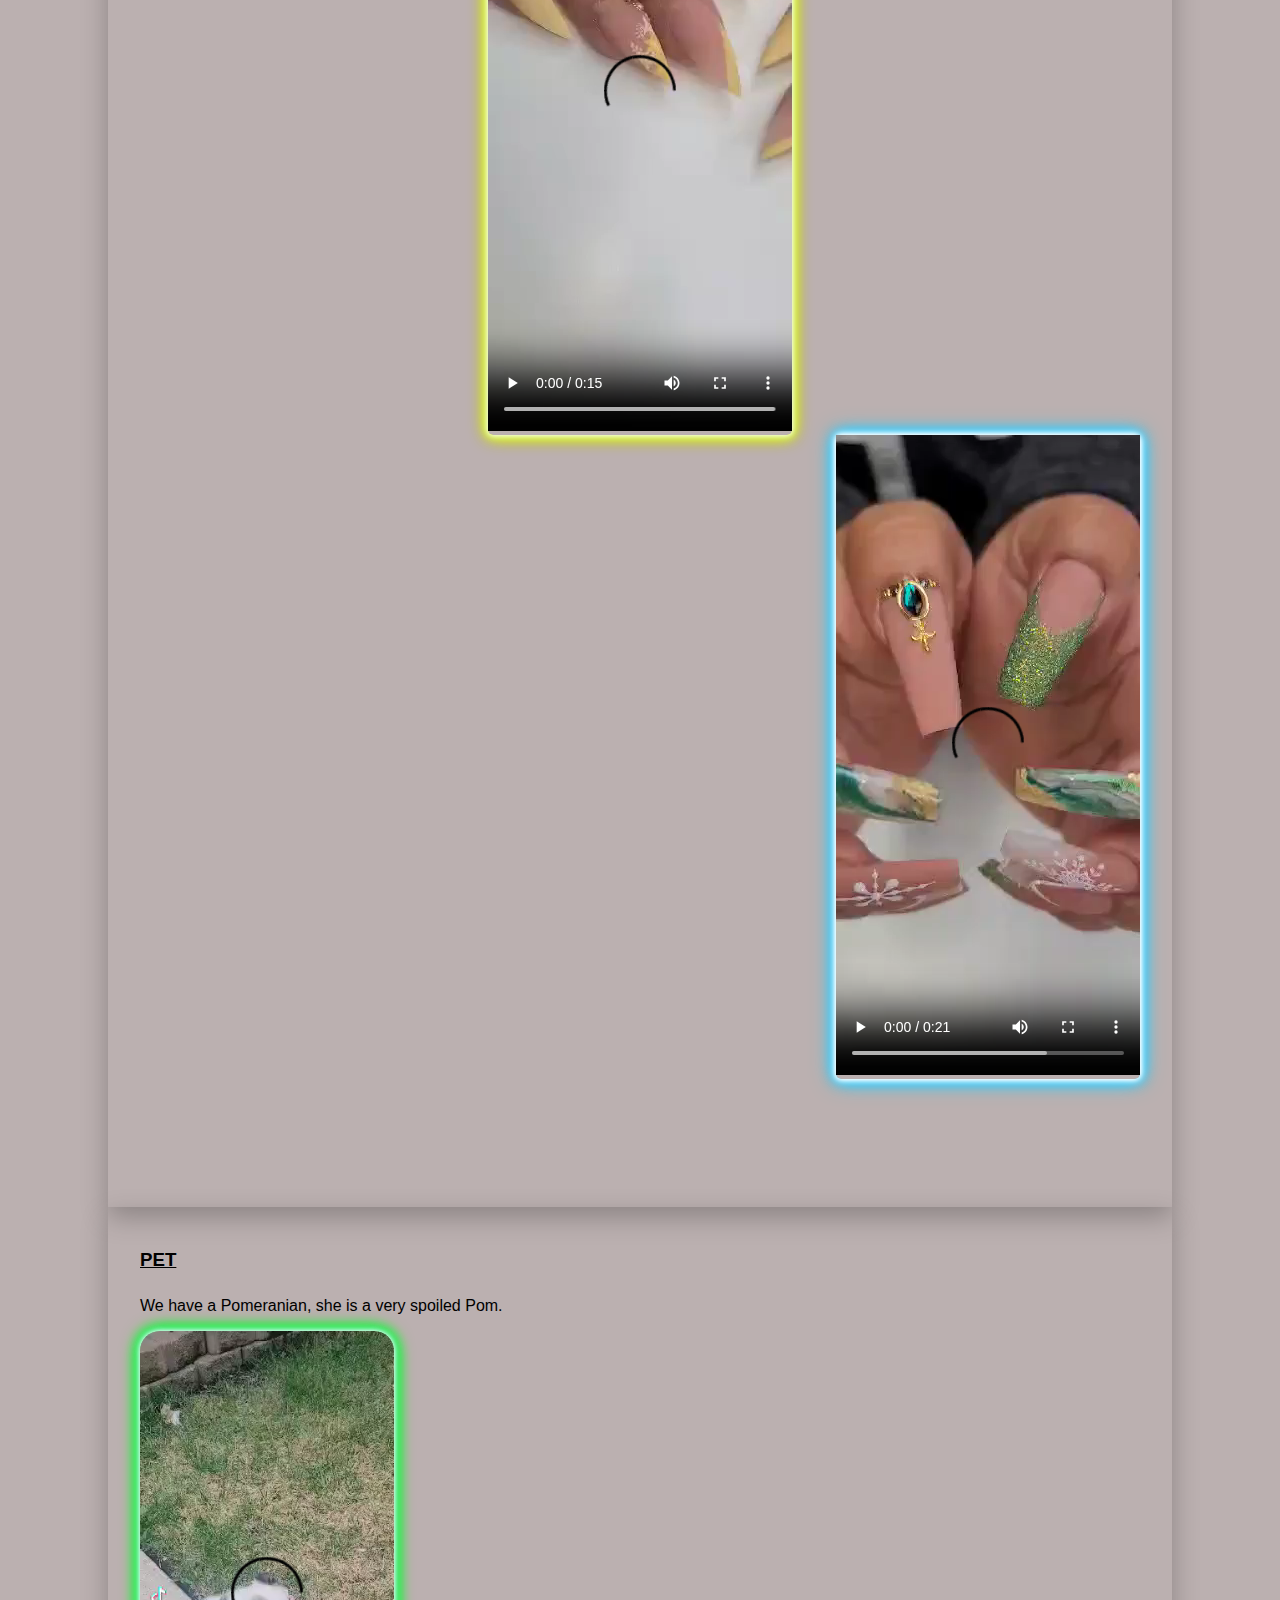
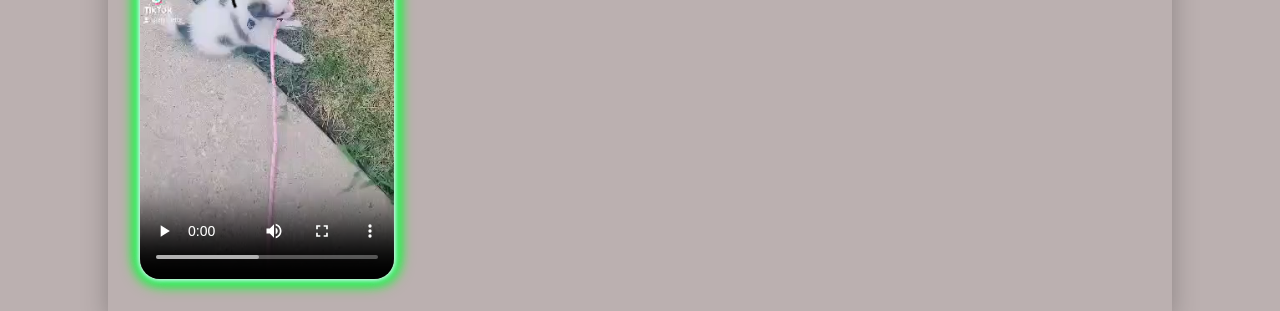
==== commit 02817983: "placing the css reset link before style.css." ====
--- a/index.html
+++ b/index.html
@@ -3,8 +3,8 @@
   <head>
     <meta charset="UTF-8">
     <title>project2</title>
+    <link rel="stylesheet" type="text/css" href="css/normalize.css">
     <link rel="stylesheet" href="css/style.css">
-    <link rel="stylesheet" type="text/css" href="css/normalize.css">
     <link rel="stylesheet" href="https://cdnjs.cloudflare.com/ajax/libs/font-awesome/4.7.0/css/font-awesome.min.css">
   </head>
   <body>
--- a/css/style.css
+++ b/css/style.css
@@ -186,13 +186,21 @@
   grid-column: 1 / span 1;
 }
 /*2nd page*/
-.page2{
-	margin: 0px;
-	padding: 0px;
-	background-image: radial-gradient(#c7c7c7) 25%, #c7c7c7 74%;
-	height: 100vh;
-	font-family: system-ui;
-}
+.page2 {
+  margin: 0px;
+  padding: 0px;
+  background-image: radial-gradient(
+    circle,
+    #c7c7c7 0%,
+    #ebebeb 25%,
+    #f5f5f5 50%,
+    #ebebeb 75%,
+    #c7c7c7 100%
+  );
+  height: 100vh;
+  font-family: system-ui;
+}
+
 .clearfix{
 	clear: both;
 }
